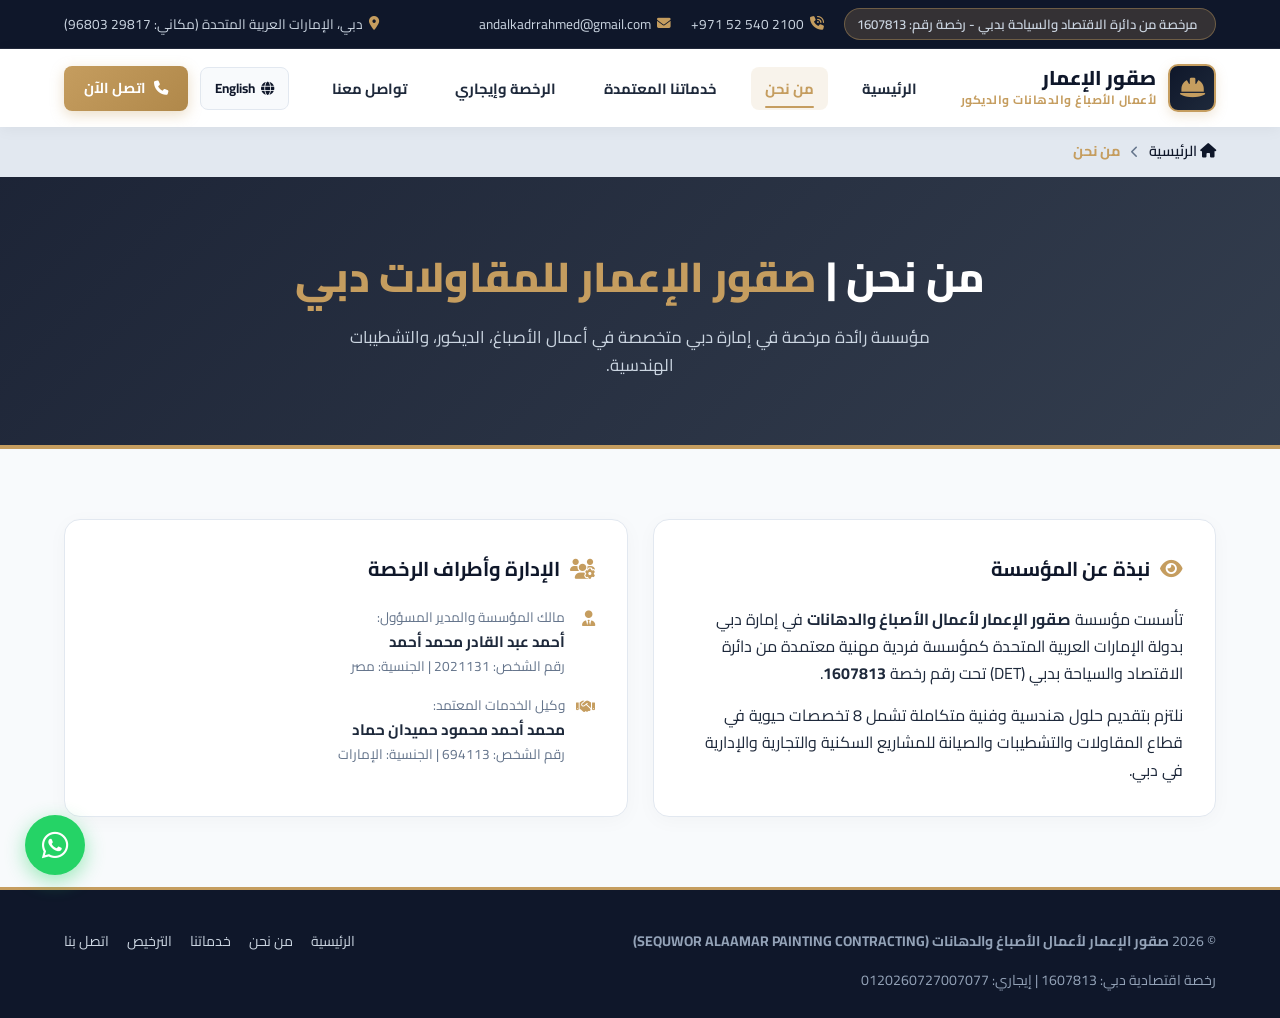
==== about.html @ b9443b29 "Add files via upload" ====
<!DOCTYPE html>
<html lang="ar" dir="rtl">
<head>
    <meta charset="UTF-8">
    <meta name="viewport" content="width=device-width, initial-scale=1.0">
    
    <!-- SEO Meta Tags -->
    <title class="ar-only">من نحن - صقور الإعمار للمقاولات دبي | صقور الإعمار لأعمال الأصباغ والدهانات دبي</title>
    <title class="en-only">About Us - SEQUWOR ALAAMAR Contracting Dubai | SEQUWOR ALAAMAR Painting Contracting Dubai</title>
    
    <meta name="description" content="تعرف على مؤسسة صقور الإعمار لأعمال الأصباغ والدهانات بدبي وفريق الإدارة المرخص رسمياً.">
    <meta name="keywords" content="صقور الإعمار, مقاولات دهانات دبي, أصباغ ودهانات دبي, رخصة تجارية دبي 1607813, صيانة عامة دبي, ديكور وتشطيبات دبي">
    <meta name="author" content="SEQUWOR ALAAMAR Painting Contracting">
    <link rel="canonical" href="https://www.sequworalaamar.ae/about.html">
    
    <!-- Open Graph / Social Media Meta Tags -->
    <meta property="og:title" content="من نحن - صقور الإعمار للمقاولات دبي | صقور الإعمار دبي">
    <meta property="og:description" content="تعرف على مؤسسة صقور الإعمار لأعمال الأصباغ والدهانات بدبي وفريق الإدارة المرخص رسمياً.">
    <meta property="og:type" content="website">
    <meta property="og:locale" content="ar_AE">
    <meta property="og:locale:alternate" content="en_US">
    
    <!-- Google Fonts & Icons -->
    <link rel="preconnect" href="https://fonts.googleapis.com">
    <link rel="preconnect" href="https://fonts.gstatic.com" crossorigin>
    <link href="https://fonts.googleapis.com/css2?family=Cairo:wght@400;600;700;800&family=Inter:wght@400;500;600;700&display=swap" rel="stylesheet">
    <link rel="stylesheet" href="https://cdnjs.cloudflare.com/ajax/libs/font-awesome/6.5.1/css/all.min.css">
    <link rel="stylesheet" href="styles.css">

    <!-- Schema.org Structured Data for Local Business SEO -->
    <script type="application/ld+json">
    {
      "@context": "https://schema.org",
      "@type": "HomeAndConstructionBusiness",
      "name": "صقور الإعمار لأعمال الأصباغ والدهانات",
      "alternateName": "SEQUWOR ALAAMAR PAINTING CONTRACTING",
      "image": "https://www.sequworalaamar.ae/logo.png",
      "@id": "https://www.sequworalaamar.ae",
      "url": "https://www.sequworalaamar.ae",
      "telephone": "+971525402100",
      "email": "andalkadrrahmed@gmail.com",
      "priceRange": "$$",
      "address": {
        "@type": "PostalAddress",
        "streetAddress": "Alsuaidi Building 218, Office 2-18-63, Al Mararr",
        "addressLocality": "Dubai",
        "addressRegion": "Dubai",
        "postalCode": "00000",
        "addressCountry": "AE"
      },
      "geo": {
        "@type": "GeoCoordinates",
        "latitude": 25.276987,
        "longitude": 55.308226
      },
      "openingHoursSpecification": {
        "@type": "OpeningHoursSpecification",
        "dayOfWeek": [
          "Monday",
          "Tuesday",
          "Wednesday",
          "Thursday",
          "Friday",
          "Saturday",
          "Sunday"
        ],
        "opens": "08:00",
        "closes": "20:00"
      },
      "license": "1607813"
    }
    </script>
</head>
<body>

    <!-- Top Official Bar -->
    <div class="top-bar">
        <div class="top-bar-info">
            <span class="verified-badge">
                <i class="fa-solid fa-shield-check"></i>
                <span class="ar-only">مرخصة من دائرة الاقتصاد والسياحة بدبي - رخصة رقم: 1607813</span>
                <span class="en-only">Licensed by Dubai Economy & Tourism - License No: 1607813</span>
            </span>
            <a href="tel:+971525402100">
                <i class="fa-solid fa-phone-volume"></i>
                <span dir="ltr">+971 52 540 2100</span>
            </a>
            <a href="mailto:andalkadrrahmed@gmail.com">
                <i class="fa-solid fa-envelope"></i>
                <span>andalkadrrahmed@gmail.com</span>
            </a>
        </div>
        <div class="top-bar-info">
            <span>
                <i class="fa-solid fa-location-dot"></i>
                <span class="ar-only">دبي، الإمارات العربية المتحدة (مكاني: 29817 96803)</span>
                <span class="en-only">Dubai, United Arab Emirates (Makani: 29817 96803)</span>
            </span>
        </div>
    </div>

    <!-- Header Navigation -->
    <header>
        <a href="index.html" class="logo">
            <div class="logo-icon"><i class="fa-solid fa-helmet-safety"></i></div>
            <div class="logo-text">
                <span class="logo-title ar-only">صقور الإعمار</span>
                <span class="logo-title en-only">SEQUWOR ALAAMAR</span>
                <span class="logo-subtitle ar-only">لأعمال الأصباغ والدهانات والديكور</span>
                <span class="logo-subtitle en-only">PAINTING CONTRACTING & DECOR</span>
            </div>
        </a>

        <ul class="nav-links">
            <li><a href="index.html"><span class="ar-only">الرئيسية</span><span class="en-only">Home</span></a></li>
<li><a href="about.html" class="active"><span class="ar-only">من نحن</span><span class="en-only">About Us</span></a></li>
<li><a href="services.html"><span class="ar-only">خدماتنا المعتمدة</span><span class="en-only">Licensed Services</span></a></li>
<li><a href="credentials.html"><span class="ar-only">الرخصة وإيجاري</span><span class="en-only">License & Ejari</span></a></li>
<li><a href="contact.html"><span class="ar-only">تواصل معنا</span><span class="en-only">Contact Us</span></a></li>

        </ul>

        <div class="nav-actions">
            <button class="lang-btn" onclick="toggleLanguage()">
                <i class="fa-solid fa-globe"></i>
                <span class="ar-only">English</span>
                <span class="en-only">العربية</span>
            </button>
            <a href="tel:+971525402100" class="btn-primary">
                <i class="fa-solid fa-phone"></i>
                <span class="ar-only">اتصل الآن</span>
                <span class="en-only">Call Now</span>
            </a>
        </div>
    </header>

    <!-- Breadcrumb Navigation for Professional Page Flow -->
    <div class="breadcrumb-container">
        <nav class="breadcrumb" aria-label="breadcrumb">
            <a href="index.html"><i class="fa-solid fa-house"></i> <span class="ar-only">الرئيسية</span><span class="en-only">Home</span></a>
            <i class="fa-solid fa-chevron-left ar-only" style="font-size: 0.75rem;"></i>
            <i class="fa-solid fa-chevron-right en-only" style="font-size: 0.75rem;"></i>
            <span class="current"><span class="ar-only">من نحن</span><span class="en-only">About Us</span></span>
        </nav>
    </div>

    <main>
        
<div class="page-banner">
    <h1 class="ar-only">من نحن | <span>صقور الإعمار للمقاولات دبي</span></h1>
    <h1 class="en-only">About Us | <span>SEQUWOR ALAAMAR Contracting Dubai</span></h1>
    <p class="ar-only">مؤسسة رائدة مرخصة في إمارة دبي متخصصة في أعمال الأصباغ، الديكور، والتشطيبات الهندسية.</p>
    <p class="en-only">A premier Dubai-licensed enterprise specializing in painting contracting and interior decoration.</p>
</div>

<section>
    <div class="contact-grid">
        <div class="contact-card">
            <h3><i class="fa-solid fa-eye"></i> <span class="ar-only">نبذة عن المؤسسة</span><span class="en-only">Company Overview</span></h3>
            <p class="ar-only" style="margin-bottom:15px;">
                تأسست مؤسسة <strong>صقور الإعمار لأعمال الأصباغ والدهانات</strong> في إمارة دبي بدولة الإمارات العربية المتحدة كمؤسسة فردية مهنية معتمدة من دائرة الاقتصاد والسياحة بدبي (DET) تحت رقم رخصة <strong>1607813</strong>.
            </p>
            <p class="ar-only">
                نلتزم بتقديم حلول هندسية وفنية متكاملة تشمل 8 تخصصات حيوية في قطاع المقاولات والتشطيبات والصيانة للمشاريع السكنية والتجارية والإدارية في دبي.
            </p>
            <p class="en-only" style="margin-bottom:15px;">
                <strong>SEQUWOR ALAAMAR PAINTING CONTRACTING</strong> is an officially licensed Sole Establishment operating in Dubai, certified by DET under Professional License No. <strong>1607813</strong>.
            </p>
            <p class="en-only">
                We deliver comprehensive turnkey engineering and fit-out solutions across 8 core specialties for residential and commercial projects in Dubai.
            </p>
        </div>

        <div class="contact-card">
            <h3><i class="fa-solid fa-users-gear"></i> <span class="ar-only">الإدارة وأطراف الرخصة</span><span class="en-only">Management & License Members</span></h3>
            <ul class="contact-list">
                <li>
                    <i class="fa-solid fa-user-tie"></i>
                    <div>
                        <div class="ar-only" style="color:var(--text-muted); font-size:0.85rem;">مالك المؤسسة والمدير المسؤول:</div>
                        <div class="en-only" style="color:var(--text-muted); font-size:0.85rem;">Owner & General Manager:</div>
                        <strong class="ar-only">أحمد عبد القادر محمد أحمد</strong>
                        <strong class="en-only">AHMED ABDELKADER MOHAMED AHMED</strong>
                        <div class="ar-only" style="font-size:0.85rem; color:var(--text-muted);">رقم الشخص: 2021131 | الجنسية: مصر</div>
                        <div class="en-only" style="font-size:0.85rem; color:var(--text-muted);">Person No: 2021131 | Nationality: Egypt</div>
                    </div>
                </li>
                <li>
                    <i class="fa-solid fa-handshake"></i>
                    <div>
                        <div class="ar-only" style="color:var(--text-muted); font-size:0.85rem;">وكيل الخدمات المعتمد:</div>
                        <div class="en-only" style="color:var(--text-muted); font-size:0.85rem;">Local Service Agent:</div>
                        <strong class="ar-only">محمد أحمد محمود حميدان حماد</strong>
                        <strong class="en-only">MOHAMMED AHMAD MAHMOOD HUMAIDAN HAMMAD</strong>
                        <div class="ar-only" style="font-size:0.85rem; color:var(--text-muted);">رقم الشخص: 694113 | الجنسية: الإمارات</div>
                        <div class="en-only" style="font-size:0.85rem; color:var(--text-muted);">Person No: 694113 | Nationality: UAE</div>
                    </div>
                </li>
            </ul>
        </div>
    </div>
</section>

    </main>

    <!-- Footer -->
    <footer>
        <div class="footer-bottom">
            <div>
                <span class="ar-only">© 2026 <strong>صقور الإعمار لأعمال الأصباغ والدهانات (SEQUWOR ALAAMAR PAINTING CONTRACTING)</strong></span>
                <span class="en-only">© 2026 <strong>SEQUWOR ALAAMAR PAINTING CONTRACTING</strong> - All Rights Reserved.</span>
            </div>
            <div class="footer-links">
                <a href="index.html"><span class="ar-only">الرئيسية</span><span class="en-only">Home</span></a>
                <a href="about.html"><span class="ar-only">من نحن</span><span class="en-only">About</span></a>
                <a href="services.html"><span class="ar-only">خدماتنا</span><span class="en-only">Services</span></a>
                <a href="credentials.html"><span class="ar-only">الترخيص</span><span class="en-only">Credentials</span></a>
                <a href="contact.html"><span class="ar-only">اتصل بنا</span><span class="en-only">Contact</span></a>
            </div>
            <div>
                <span class="ar-only">رخصة اقتصادية دبي: 1607813 | إيجاري: 0120260727007077</span>
                <span class="en-only">DET License: 1607813 | Ejari: 0120260727007077</span>
            </div>
        </div>
    </footer>

    <a href="https://wa.me/971525402100" target="_blank" class="floating-wa" title="WhatsApp">
        <i class="fa-brands fa-whatsapp"></i>
    </a>

    <script src="script.js"></script>
</body>
</html>
---- styles.css ----
:root {
    --primary: #0f172a;
    --secondary: #1e293b;
    --gold: #c59d5f;
    --gold-hover: #b0884a;
    --gold-light: rgba(197, 157, 95, 0.12);
    --text-dark: #1e293b;
    --text-muted: #64748b;
    --bg-light: #f8fafc;
    --white: #ffffff;
    --whatsapp: #25D366;
    --border-color: #e2e8f0;
    --shadow: 0 10px 30px -10px rgba(15, 23, 42, 0.12);
}

* {
    margin: 0;
    padding: 0;
    box-sizing: border-box;
    scroll-behavior: smooth;
}

body {
    font-family: 'Cairo', 'Inter', sans-serif;
    background-color: var(--bg-light);
    color: var(--text-dark);
    line-height: 1.7;
    overflow-x: hidden;
    display: flex;
    flex-direction: column;
    min-height: 100vh;
}

main {
    flex: 1;
}

html[lang="en"] body {
    font-family: 'Inter', 'Cairo', sans-serif;
}

/* Language Visibility Helpers */
html[lang="ar"] .en-only { display: none !important; }
html[lang="en"] .ar-only { display: none !important; }

/* Top Bar */
.top-bar {
    background-color: var(--primary);
    color: #cbd5e1;
    font-size: 0.85rem;
    padding: 8px 5%;
    border-bottom: 1px solid rgba(255,255,255,0.08);
    display: flex;
    justify-content: space-between;
    align-items: center;
    flex-wrap: wrap;
    gap: 10px;
}

.top-bar-info {
    display: flex;
    gap: 20px;
    flex-wrap: wrap;
    align-items: center;
}

.top-bar-info span, .top-bar-info a {
    color: #cbd5e1;
    text-decoration: none;
    display: inline-flex;
    align-items: center;
    gap: 6px;
    transition: color 0.3s;
}

.top-bar-info a:hover { color: var(--gold); }
.top-bar-info i { color: var(--gold); }

.verified-badge {
    background: rgba(197, 157, 95, 0.2);
    color: var(--gold);
    padding: 4px 12px;
    border-radius: 50px;
    font-weight: 600;
    font-size: 0.82rem;
    border: 1px solid rgba(197, 157, 95, 0.4);
    display: inline-flex;
    align-items: center;
    gap: 6px;
}

/* Header & Navbar with Breadcrumb support */
header {
    background: rgba(255, 255, 255, 0.96);
    backdrop-filter: blur(10px);
    position: sticky;
    top: 0;
    z-index: 1000;
    box-shadow: 0 2px 15px rgba(0,0,0,0.05);
    padding: 15px 5%;
    display: flex;
    justify-content: space-between;
    align-items: center;
}

.logo {
    display: flex;
    align-items: center;
    gap: 12px;
    text-decoration: none;
}

.logo-icon {
    width: 48px;
    height: 48px;
    background: linear-gradient(135deg, var(--primary), var(--secondary));
    color: var(--gold);
    border: 2px solid var(--gold);
    border-radius: 10px;
    display: flex;
    align-items: center;
    justify-content: center;
    font-size: 1.4rem;
    font-weight: 800;
    box-shadow: 0 4px 12px rgba(197, 157, 95, 0.25);
}

.logo-text { display: flex; flex-direction: column; }
.logo-title { font-size: 1.25rem; font-weight: 800; color: var(--primary); line-height: 1.2; }
.logo-subtitle { font-size: 0.75rem; color: var(--gold); font-weight: 700; letter-spacing: 0.5px; }

.nav-links {
    display: flex;
    gap: 20px;
    list-style: none;
    align-items: center;
}

.nav-links a {
    text-decoration: none;
    color: var(--text-dark);
    font-weight: 700;
    font-size: 0.92rem;
    padding: 8px 14px;
    border-radius: 8px;
    transition: all 0.3s;
    position: relative;
}

.nav-links a:hover, .nav-links a.active {
    color: var(--gold);
    background: var(--gold-light);
}

.nav-links a.active::after {
    content: '';
    position: absolute;
    bottom: 2px;
    left: 14px;
    right: 14px;
    height: 2px;
    background: var(--gold);
    border-radius: 2px;
}

.nav-actions { display: flex; align-items: center; gap: 12px; }

.lang-btn {
    background: var(--bg-light);
    border: 1px solid var(--border-color);
    color: var(--primary);
    padding: 8px 14px;
    border-radius: 8px;
    cursor: pointer;
    font-weight: 700;
    font-family: inherit;
    display: flex;
    align-items: center;
    gap: 6px;
    transition: all 0.3s;
}

.lang-btn:hover { border-color: var(--gold); color: var(--gold); }

.btn-primary {
    background: linear-gradient(135deg, var(--gold), var(--gold-hover));
    color: var(--white);
    padding: 10px 20px;
    border-radius: 8px;
    text-decoration: none;
    font-weight: 700;
    font-size: 0.9rem;
    display: inline-flex;
    align-items: center;
    gap: 8px;
    transition: transform 0.2s, box-shadow 0.2s;
    border: none;
    box-shadow: 0 4px 14px rgba(197, 157, 95, 0.35);
    cursor: pointer;
}

.btn-primary:hover { transform: translateY(-2px); box-shadow: 0 6px 20px rgba(197, 157, 95, 0.5); }

/* Breadcrumbs for Professional Navigation */
.breadcrumb-container {
    background: #e2e8f0;
    padding: 12px 5%;
    font-size: 0.9rem;
    border-bottom: 1px solid var(--border-color);
}

.breadcrumb {
    max-width: 1280px;
    margin: 0 auto;
    display: flex;
    align-items: center;
    gap: 10px;
    color: var(--text-muted);
}

.breadcrumb a {
    color: var(--primary);
    text-decoration: none;
    font-weight: 600;
    transition: color 0.3s;
}

.breadcrumb a:hover { color: var(--gold); }
.breadcrumb span.current { color: var(--gold); font-weight: 700; }

/* Page Banner */
.page-banner {
    background: linear-gradient(135deg, rgba(15, 23, 42, 0.94) 0%, rgba(30, 41, 59, 0.9) 100%),
                url('https://images.unsplash.com/photo-1512453979798-5ea266f8880c?auto=format&fit=crop&w=1920&q=80') center/cover no-repeat;
    color: var(--white);
    padding: 65px 5%;
    text-align: center;
    border-bottom: 4px solid var(--gold);
}

.page-banner h1 {
    font-size: clamp(1.8rem, 3.5vw, 2.6rem);
    font-weight: 800;
    margin-bottom: 10px;
}

.page-banner h1 span { color: var(--gold); }
.page-banner p { color: #cbd5e1; max-width: 650px; margin: 0 auto; font-size: 1.05rem; }

/* Hero Section */
.hero {
    position: relative;
    background: linear-gradient(135deg, rgba(15, 23, 42, 0.93) 0%, rgba(30, 41, 59, 0.88) 100%),
                url('https://images.unsplash.com/photo-1512453979798-5ea266f8880c?auto=format&fit=crop&w=1920&q=80') center/cover no-repeat;
    color: var(--white);
    padding: 100px 5% 110px;
    text-align: center;
}

.hero-content { max-width: 850px; margin: 0 auto; }

.hero-tag {
    display: inline-flex;
    align-items: center;
    gap: 8px;
    background: rgba(197, 157, 95, 0.18);
    border: 1px solid rgba(197, 157, 95, 0.5);
    color: #f3d49c;
    padding: 6px 18px;
    border-radius: 50px;
    font-size: 0.9rem;
    font-weight: 600;
    margin-bottom: 24px;
}

.hero h1 { font-size: clamp(2rem, 4.5vw, 3.3rem); font-weight: 800; line-height: 1.25; margin-bottom: 20px; }
.hero h1 span { color: var(--gold); }
.hero p { font-size: clamp(1rem, 2vw, 1.2rem); color: #cbd5e1; margin-bottom: 35px; max-width: 700px; margin-left: auto; margin-right: auto; }
.hero-buttons { display: flex; justify-content: center; gap: 16px; flex-wrap: wrap; }

.btn-whatsapp {
    background: var(--whatsapp);
    color: var(--white);
    padding: 14px 28px;
    border-radius: 10px;
    text-decoration: none;
    font-weight: 700;
    font-size: 1rem;
    display: inline-flex;
    align-items: center;
    gap: 10px;
    box-shadow: 0 4px 15px rgba(37, 211, 102, 0.35);
    transition: transform 0.2s;
}

.btn-whatsapp:hover { transform: translateY(-2px); }

.btn-outline {
    background: rgba(255, 255, 255, 0.08);
    border: 1px solid rgba(255, 255, 255, 0.3);
    color: var(--white);
    padding: 14px 28px;
    border-radius: 10px;
    text-decoration: none;
    font-weight: 700;
    font-size: 1rem;
    display: inline-flex;
    align-items: center;
    gap: 10px;
    transition: all 0.3s;
}

.btn-outline:hover { background: var(--white); color: var(--primary); }

/* Stats Strip */
.stats-strip {
    max-width: 1100px;
    margin: -50px auto 0;
    position: relative;
    z-index: 10;
    background: var(--white);
    border-radius: 16px;
    box-shadow: var(--shadow);
    padding: 28px 30px;
    display: grid;
    grid-template-columns: repeat(auto-fit, minmax(200px, 1fr));
    gap: 20px;
    border-bottom: 4px solid var(--gold);
}

.stat-item { display: flex; align-items: center; gap: 15px; }

.stat-icon {
    width: 52px;
    height: 52px;
    border-radius: 12px;
    background: var(--gold-light);
    color: var(--gold);
    display: flex;
    align-items: center;
    justify-content: center;
    font-size: 1.4rem;
    flex-shrink: 0;
}

.stat-text h4 { font-size: 0.85rem; color: var(--text-muted); font-weight: 600; }
.stat-text p { font-size: 1.05rem; font-weight: 800; color: var(--primary); }

/* Section Styling */
section { padding: 70px 5%; max-width: 1280px; margin: 0 auto; }
.section-header { text-align: center; max-width: 680px; margin: 0 auto 50px; }
.section-tag { color: var(--gold); font-weight: 700; font-size: 0.9rem; text-transform: uppercase; letter-spacing: 1px; display: block; margin-bottom: 8px; }
.section-header h2 { font-size: clamp(1.7rem, 3vw, 2.3rem); color: var(--primary); font-weight: 800; margin-bottom: 14px; }
.section-header p { color: var(--text-muted); font-size: 1rem; }

/* Grid & Cards */
.services-grid {
    display: grid;
    grid-template-columns: repeat(auto-fit, minmax(280px, 1fr));
    gap: 25px;
}

.service-card {
    background: var(--white);
    border-radius: 16px;
    padding: 32px 26px;
    border: 1px solid var(--border-color);
    transition: all 0.3s ease;
    position: relative;
    overflow: hidden;
}

.service-card:hover {
    transform: translateY(-6px);
    box-shadow: var(--shadow);
    border-color: rgba(197, 157, 95, 0.4);
}

.service-icon {
    width: 60px;
    height: 60px;
    background: var(--gold-light);
    color: var(--gold);
    border-radius: 14px;
    display: flex;
    align-items: center;
    justify-content: center;
    font-size: 1.6rem;
    margin-bottom: 20px;
    transition: all 0.3s;
}

.service-card:hover .service-icon { background: var(--gold); color: var(--white); }
.service-card h3 { font-size: 1.2rem; color: var(--primary); margin-bottom: 12px; font-weight: 700; }
.service-card p { color: var(--text-muted); font-size: 0.93rem; margin-bottom: 16px; }

.service-badge {
    display: inline-flex;
    align-items: center;
    gap: 5px;
    font-size: 0.78rem;
    color: #16a34a;
    background: #dcfce7;
    padding: 3px 10px;
    border-radius: 20px;
    font-weight: 700;
}

/* Credentials Box */
.credentials-box {
    background: var(--primary);
    color: var(--white);
    border-radius: 24px;
    padding: 50px 5%;
    box-shadow: var(--shadow);
    margin-bottom: 40px;
}

.credentials-grid {
    display: grid;
    grid-template-columns: repeat(auto-fit, minmax(320px, 1fr));
    gap: 40px;
    align-items: start;
}

.license-card {
    background: rgba(255, 255, 255, 0.05);
    border: 1px solid rgba(197, 157, 95, 0.35);
    border-radius: 16px;
    padding: 28px;
}

.license-card-header {
    display: flex;
    justify-content: space-between;
    align-items: center;
    border-bottom: 1px solid rgba(255, 255, 255, 0.1);
    padding-bottom: 16px;
    margin-bottom: 20px;
}

.license-card-header h3 { color: var(--gold); font-size: 1.15rem; display: flex; align-items: center; gap: 10px; }
.license-table { width: 100%; border-collapse: collapse; }
.license-table tr { border-bottom: 1px solid rgba(255, 255, 255, 0.08); }
.license-table tr:last-child { border-bottom: none; }
.license-table td { padding: 12px 6px; font-size: 0.93rem; }
.license-table td:first-child { color: #94a3b8; font-weight: 600; }
.license-table td:last-child { color: var(--white); font-weight: 700; text-align: left; }
html[lang="en"] .license-table td:last-child { text-align: right; }

/* Contact Cards */
.contact-grid {
    display: grid;
    grid-template-columns: repeat(auto-fit, minmax(300px, 1fr));
    gap: 25px;
}

.contact-card {
    background: var(--white);
    padding: 32px;
    border-radius: 16px;
    border: 1px solid var(--border-color);
    box-shadow: 0 4px 20px rgba(0,0,0,0.03);
}

.contact-card h3 { font-size: 1.25rem; color: var(--primary); margin-bottom: 20px; display: flex; align-items: center; gap: 10px; }
.contact-card h3 i { color: var(--gold); }
.contact-list { list-style: none; display: flex; flex-direction: column; gap: 16px; }
.contact-list li { display: flex; align-items: flex-start; gap: 12px; font-size: 0.95rem; }
.contact-list li i { color: var(--gold); margin-top: 5px; width: 18px; }
.contact-list a { color: var(--primary); text-decoration: none; font-weight: 700; }
.contact-list a:hover { color: var(--gold); }

/* Footer */
footer {
    background: var(--primary);
    color: #94a3b8;
    padding: 40px 5% 25px;
    border-top: 3px solid var(--gold);
    margin-top: auto;
}

.footer-bottom {
    max-width: 1200px;
    margin: 0 auto;
    display: flex;
    justify-content: space-between;
    align-items: center;
    flex-wrap: wrap;
    gap: 15px;
    font-size: 0.88rem;
}

.footer-links {
    display: flex;
    gap: 18px;
    flex-wrap: wrap;
}

.footer-links a {
    color: #cbd5e1;
    text-decoration: none;
    transition: color 0.3s;
}

.footer-links a:hover { color: var(--gold); }

/* Floating WhatsApp */
.floating-wa {
    position: fixed;
    bottom: 25px;
    left: 25px;
    background: var(--whatsapp);
    color: var(--white);
    width: 60px;
    height: 60px;
    border-radius: 50%;
    display: flex;
    align-items: center;
    justify-content: center;
    font-size: 1.9rem;
    box-shadow: 0 6px 20px rgba(37, 211, 102, 0.45);
    z-index: 999;
    text-decoration: none;
    transition: transform 0.3s;
}

html[lang="en"] .floating-wa { left: auto; right: 25px; }
.floating-wa:hover { transform: scale(1.1); }

@media (max-width: 860px) {
    header { flex-wrap: wrap; gap: 12px; }
    .nav-links { width: 100%; justify-content: center; gap: 10px; flex-wrap: wrap; order: 3; border-top: 1px solid var(--border-color); padding-top: 10px; }
    .stats-strip { margin: -30px 5% 0; }
    .top-bar { justify-content: center; text-align: center; }
}
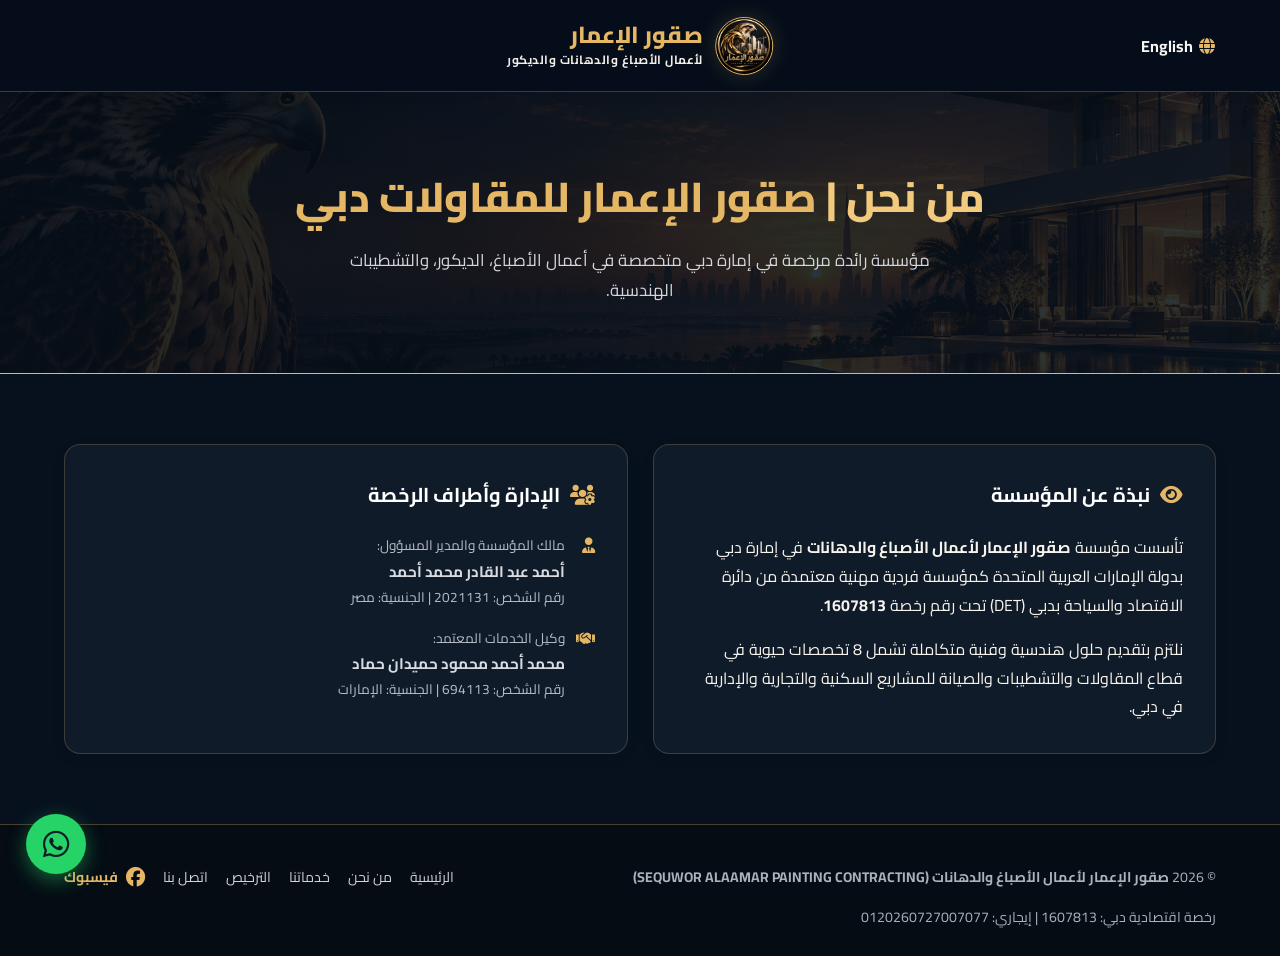
==== commit 19fbf74a: "Add files via upload" ====
--- a/about.html
+++ b/about.html
@@ -25,6 +25,7 @@
     <link rel="preconnect" href="https://fonts.gstatic.com" crossorigin>
     <link href="https://fonts.googleapis.com/css2?family=Cairo:wght@400;600;700;800&family=Inter:wght@400;500;600;700&display=swap" rel="stylesheet">
     <link rel="stylesheet" href="https://cdnjs.cloudflare.com/ajax/libs/font-awesome/6.5.1/css/all.min.css">
+    <link rel="icon" type="image/png" href="assets/golden-falcon-emblem.png">
     <link rel="stylesheet" href="styles.css">
 
     <!-- Schema.org Structured Data for Local Business SEO -->
@@ -72,37 +73,10 @@
     </script>
 </head>
 <body>
-
-    <!-- Top Official Bar -->
-    <div class="top-bar">
-        <div class="top-bar-info">
-            <span class="verified-badge">
-                <i class="fa-solid fa-shield-check"></i>
-                <span class="ar-only">مرخصة من دائرة الاقتصاد والسياحة بدبي - رخصة رقم: 1607813</span>
-                <span class="en-only">Licensed by Dubai Economy & Tourism - License No: 1607813</span>
-            </span>
-            <a href="tel:+971525402100">
-                <i class="fa-solid fa-phone-volume"></i>
-                <span dir="ltr">+971 52 540 2100</span>
-            </a>
-            <a href="mailto:andalkadrrahmed@gmail.com">
-                <i class="fa-solid fa-envelope"></i>
-                <span>andalkadrrahmed@gmail.com</span>
-            </a>
-        </div>
-        <div class="top-bar-info">
-            <span>
-                <i class="fa-solid fa-location-dot"></i>
-                <span class="ar-only">دبي، الإمارات العربية المتحدة (مكاني: 29817 96803)</span>
-                <span class="en-only">Dubai, United Arab Emirates (Makani: 29817 96803)</span>
-            </span>
-        </div>
-    </div>
-
-    <!-- Header Navigation -->
+<!-- Header Navigation -->
     <header>
         <a href="index.html" class="logo">
-            <div class="logo-icon"><i class="fa-solid fa-helmet-safety"></i></div>
+            <div class="logo-icon"><img src="assets/golden-falcon-emblem.png" alt="صقور الإعمار"></div>
             <div class="logo-text">
                 <span class="logo-title ar-only">صقور الإعمار</span>
                 <span class="logo-title en-only">SEQUWOR ALAAMAR</span>
@@ -133,18 +107,7 @@
             </a>
         </div>
     </header>
-
-    <!-- Breadcrumb Navigation for Professional Page Flow -->
-    <div class="breadcrumb-container">
-        <nav class="breadcrumb" aria-label="breadcrumb">
-            <a href="index.html"><i class="fa-solid fa-house"></i> <span class="ar-only">الرئيسية</span><span class="en-only">Home</span></a>
-            <i class="fa-solid fa-chevron-left ar-only" style="font-size: 0.75rem;"></i>
-            <i class="fa-solid fa-chevron-right en-only" style="font-size: 0.75rem;"></i>
-            <span class="current"><span class="ar-only">من نحن</span><span class="en-only">About Us</span></span>
-        </nav>
-    </div>
-
-    <main>
+<main>
         
 <div class="page-banner">
     <h1 class="ar-only">من نحن | <span>صقور الإعمار للمقاولات دبي</span></h1>
@@ -216,7 +179,7 @@
                 <a href="services.html"><span class="ar-only">خدماتنا</span><span class="en-only">Services</span></a>
                 <a href="credentials.html"><span class="ar-only">الترخيص</span><span class="en-only">Credentials</span></a>
                 <a href="contact.html"><span class="ar-only">اتصل بنا</span><span class="en-only">Contact</span></a>
-            </div>
+            <a href="https://www.facebook.com/?ref=homescreenpwa" target="_blank" rel="noopener noreferrer" class="footer-facebook" aria-label="Facebook"><i class="fa-brands fa-facebook" aria-hidden="true"></i><span class="ar-only">فيسبوك</span><span class="en-only">Facebook</span></a></div>
             <div>
                 <span class="ar-only">رخصة اقتصادية دبي: 1607813 | إيجاري: 0120260727007077</span>
                 <span class="en-only">DET License: 1607813 | Ejari: 0120260727007077</span>
@@ -231,3 +194,5 @@
     <script src="script.js"></script>
 </body>
 </html>
+
+
--- a/styles.css
+++ b/styles.css
@@ -533,4 +533,303 @@
     .nav-links { width: 100%; justify-content: center; gap: 10px; flex-wrap: wrap; order: 3; border-top: 1px solid var(--border-color); padding-top: 10px; }
     .stats-strip { margin: -30px 5% 0; }
     .top-bar { justify-content: center; text-align: center; }
-}+}
+/* Mobile responsive improvements */
+.mobile-menu-toggle {
+    display: none;
+    width: 44px;
+    height: 44px;
+    flex-shrink: 0;
+    align-items: center;
+    justify-content: center;
+    border: 1px solid #e2e8f0;
+    border-radius: 10px;
+    background: #f8fafc;
+    color: #0f172a;
+    font-size: 1.2rem;
+    cursor: pointer;
+}
+
+img, video, iframe {
+    max-width: 100%;
+}
+
+@media (max-width: 860px) {
+    .top-bar {
+        padding: 9px 4%;
+        justify-content: center;
+        text-align: center;
+        font-size: .78rem;
+        gap: 8px;
+    }
+
+    .top-bar-info {
+        justify-content: center;
+        gap: 8px 12px;
+    }
+
+    .top-bar-info:nth-child(2) {
+        display: none;
+    }
+
+    .verified-badge {
+        text-align: center;
+        justify-content: center;
+        line-height: 1.7;
+    }
+
+    header {
+        padding: 12px 4%;
+        gap: 10px;
+        flex-wrap: wrap;
+    }
+
+    .logo {
+        gap: 8px;
+        min-width: 0;
+        max-width: calc(100% - 60px);
+    }
+
+    .logo-icon {
+        width: 42px;
+        height: 42px;
+        flex: 0 0 42px;
+        font-size: 1.2rem;
+    }
+
+    .logo-title {
+        font-size: clamp(.95rem, 4vw, 1.15rem);
+    }
+
+    .logo-subtitle {
+        font-size: clamp(.56rem, 2.5vw, .7rem);
+        line-height: 1.5;
+    }
+
+    .mobile-menu-toggle {
+        display: inline-flex;
+        margin-inline-start: auto;
+    }
+
+    .nav-links {
+        display: none;
+        order: 4;
+        width: 100%;
+        margin: 0;
+        padding: 8px 0 0;
+        border-top: 1px solid #e2e8f0;
+        flex-direction: column;
+        align-items: stretch;
+        gap: 4px;
+    }
+
+    header.mobile-nav-open .nav-links {
+        display: flex;
+    }
+
+    .nav-links li {
+        width: 100%;
+    }
+
+    .nav-links a {
+        display: flex;
+        width: 100%;
+        padding: 12px;
+    }
+
+    .nav-links a.active::after {
+        display: none;
+    }
+
+    .nav-actions {
+        order: 3;
+        width: 100%;
+        gap: 8px;
+    }
+
+    .nav-actions > * {
+        flex: 1 1 0;
+        min-height: 44px;
+        padding: 9px 10px;
+        justify-content: center;
+    }
+
+    .breadcrumb-container {
+        padding: 10px 4%;
+        font-size: .84rem;
+    }
+
+    .hero {
+        padding: 55px 5% 75px;
+    }
+
+    .hero-tag {
+        max-width: 100%;
+        padding: 8px 12px;
+        border-radius: 14px;
+        font-size: .78rem;
+        line-height: 1.7;
+    }
+
+    .hero h1 {
+        font-size: clamp(1.65rem, 7vw, 2.4rem);
+        line-height: 1.5;
+        overflow-wrap: anywhere;
+    }
+
+    .hero p {
+        font-size: 1rem;
+        line-height: 1.9;
+        margin-bottom: 24px;
+    }
+
+    .hero-buttons {
+        display: grid;
+        grid-template-columns: minmax(0, 1fr);
+        gap: 10px;
+    }
+
+    .hero-buttons > a {
+        width: 100%;
+        min-height: 48px;
+        padding: 13px 14px !important;
+        justify-content: center;
+        text-align: center;
+    }
+
+    .stats-strip {
+        margin: -28px 4% 0;
+        padding: 18px;
+        grid-template-columns: minmax(0, 1fr);
+        gap: 16px;
+        border-radius: 14px;
+    }
+
+    .stat-item {
+        min-width: 0;
+        gap: 12px;
+    }
+
+    .stat-text {
+        min-width: 0;
+        overflow-wrap: anywhere;
+    }
+
+    .stat-text p {
+        font-size: .95rem;
+        overflow-wrap: anywhere;
+    }
+
+    section {
+        padding: 45px 5%;
+    }
+
+    .section-header {
+        margin-bottom: 28px;
+    }
+
+    .section-header h2 {
+        font-size: clamp(1.4rem, 6vw, 1.9rem);
+        line-height: 1.5;
+    }
+
+    .services-grid,
+    .contact-grid,
+    .credentials-grid {
+        grid-template-columns: minmax(0, 1fr);
+        gap: 16px;
+    }
+
+    .service-card,
+    .contact-card {
+        padding: 24px 20px;
+    }
+
+    .credentials-box {
+        padding: 28px 5%;
+        border-radius: 16px;
+    }
+
+    .license-card {
+        padding: 18px 14px;
+        overflow-wrap: anywhere;
+    }
+
+    .license-table {
+        width: 100%;
+        table-layout: fixed;
+    }
+
+    .license-table td {
+        padding: 10px 5px;
+        font-size: .82rem;
+        overflow-wrap: anywhere;
+    }
+
+    .footer-bottom {
+        flex-direction: column;
+        align-items: stretch;
+        text-align: center;
+    }
+
+    .footer-links {
+        justify-content: center;
+        gap: 12px 16px;
+    }
+
+    .floating-wa {
+        width: 54px;
+        height: 54px;
+        left: 16px;
+        bottom: 16px;
+        font-size: 1.65rem;
+    }
+
+    html[lang="en"] .floating-wa {
+        left: auto;
+        right: 16px;
+    }
+}
+
+@media (max-width: 380px) {
+    .top-bar-info a[href^="mailto:"] {
+        display: none;
+    }
+
+    .logo-subtitle {
+        letter-spacing: 0;
+    }
+
+    .nav-actions > * {
+        font-size: .84rem;
+    }
+
+    .hero h1 {
+        font-size: 1.6rem;
+    }
+
+    .license-table td {
+        font-size: .76rem;
+    }
+}
+
+@media (min-width: 861px) {
+    .mobile-menu-toggle {
+        display: none !important;
+    }
+    }
+
+
+/* Premium navy and gold redesign */
+:root{--primary:#07111e;--secondary:#0c1928;--gold:#e5b765;--gold-hover:#f2ca7a;--gold-light:rgba(229,183,101,.12);--text-dark:#f5f5f4;--text-muted:#b7bdc6;--bg-light:#07111e;--white:#101b29;--border-color:rgba(229,183,101,.22);--shadow:0 18px 50px rgba(0,0,0,.35)}
+html{scroll-behavior:smooth;scroll-padding-top:90px}body{background:#07111e;color:#f6f3ed;line-height:1.8}header{height:92px;padding:12px 4%;display:flex;justify-content:center;position:sticky;top:0;z-index:1000;background:rgba(5,14,25,.96);border-bottom:1px solid rgba(229,183,101,.28);backdrop-filter:blur(14px)}.logo{position:absolute;left:50%;transform:translateX(-50%);gap:12px;white-space:nowrap}.logo-icon{width:58px;height:58px;border-radius:50%;border:2px solid var(--gold);background:radial-gradient(circle,#292116,#09111b 68%);color:var(--gold);box-shadow:0 0 22px rgba(229,183,101,.18);font-size:1.65rem}.logo-title{color:var(--gold);font-size:1.45rem}.logo-subtitle{color:#f5f0e7}.mobile-menu-toggle{display:flex;position:absolute;left:4%;top:50%;transform:translateY(-50%);border:1px solid rgba(229,183,101,.4);background:#101722;color:var(--gold);width:52px;height:52px;font-size:1.25rem;border-radius:14px}.nav-actions{position:absolute;right:4%;top:50%;transform:translateY(-50%);width:auto}.nav-actions .btn-primary{display:none}.lang-btn{border:0;background:transparent;color:#f8f7f4;font-size:1rem}.lang-btn i{color:var(--gold)}.nav-links{display:none;position:absolute;top:calc(100% + 1px);left:4%;width:min(350px,92vw);padding:14px;background:#0b1725;border:1px solid var(--border-color);border-radius:0 0 18px 18px;box-shadow:var(--shadow);flex-direction:column;gap:4px}.mobile-nav-open .nav-links{display:flex}.nav-links a{color:#f2f2ef;padding:10px 14px;border-radius:10px}.nav-links a:hover,.nav-links a.active{background:rgba(229,183,101,.1);color:var(--gold)}.nav-links a.active:after{display:none}.top-bar,.breadcrumb-container{display:none!important}.hero{max-width:none;margin:0;padding:80px 7% 78px;min-height:min(760px,calc(100vh - 92px));display:flex;align-items:center;position:relative;text-align:center;overflow:hidden;background:linear-gradient(90deg,rgba(4,11,19,.10),rgba(4,11,19,.16) 35%,rgba(4,11,19,.63) 61%,rgba(4,11,19,.82)),linear-gradient(0deg,rgba(4,11,19,.84),transparent 42%,rgba(4,11,19,.1)),url('hero-falcon-villa.png') center 43%/cover no-repeat;border-bottom:1px solid rgba(229,183,101,.26)}.hero-content{position:relative;z-index:1;max-width:780px;margin:95px auto 35px;padding:30px 34px;background:rgba(4,12,21,.32);border:1px solid rgba(229,183,101,.16);border-radius:28px;backdrop-filter:blur(3px)}.hero-kicker{display:inline-flex;align-items:center;gap:9px;color:#f3cc83;font-weight:700;font-size:.95rem;margin-bottom:9px}.hero h1{font-size:clamp(3rem,7vw,6rem);line-height:1.25;color:#edc478;text-shadow:0 5px 24px #05090e;margin:0 0 1px}.hero-service{font-size:clamp(1.25rem,3vw,2rem);font-weight:700;color:#fff;margin-bottom:12px}.hero-copy{font-size:clamp(1rem,1.7vw,1.18rem);color:#e2e3e5;max-width:620px;margin:0 auto 26px}.hero-buttons{justify-content:center}.btn-primary,.btn-outline{border-radius:13px;padding:14px 26px}.hero .btn-primary{background:linear-gradient(135deg,#f1cd85,#d5a44e);color:#111821;box-shadow:0 12px 35px rgba(215,164,78,.3)}.hero .btn-outline{background:rgba(5,13,22,.55);border:1.5px solid #e3b75f;color:#fff}.hero-scroll{position:absolute;bottom:20px;left:50%;transform:translateX(-50%);display:flex;gap:10px;align-items:center;color:#e8c47f;text-decoration:none;font-size:.88rem}.showcase-section,.projects-section{max-width:none;padding:84px max(5%,calc((100% - 1240px)/2));background:linear-gradient(135deg,#0b1725,#08121e 60%,#0d1a28)}.section-header{margin:0 auto 42px}.section-tag{color:var(--gold);letter-spacing:0}.section-header h2{color:#fff;font-size:clamp(1.8rem,4vw,2.8rem)}.section-header p{color:#b8c0cb}.feature-services{grid-template-columns:repeat(3,minmax(0,1fr));gap:22px}.service-card{display:block;text-decoration:none;background:linear-gradient(145deg,rgba(255,255,255,.055),rgba(255,255,255,.018));border:1px solid rgba(229,183,101,.24);border-radius:22px;padding:32px 26px;color:inherit;min-height:270px}.service-card h3{color:#fff;font-size:1.3rem}.service-card p{color:#b9c1ca}.service-icon{background:rgba(229,183,101,.1);color:var(--gold);border:1px solid rgba(229,183,101,.25);border-radius:18px}.service-card:hover .service-icon{background:var(--gold);color:#09111b}.card-link{display:inline-flex;gap:10px;align-items:center;color:var(--gold);font-weight:700;margin-top:8px}.all-services{text-align:center;margin-top:35px}.projects-section{background:#070f19;border-top:1px solid rgba(229,183,101,.12)}.project-grid{display:grid;grid-template-columns:repeat(2,minmax(0,1fr));gap:24px}.project-card{min-height:340px;border-radius:22px;position:relative;overflow:hidden;text-decoration:none;background-size:cover;background-position:center;box-shadow:var(--shadow);border:1px solid rgba(229,183,101,.22)}.project-card:after{content:"";position:absolute;inset:35% 0 0;background:linear-gradient(transparent,rgba(4,10,17,.85))}.project-villa{background-image:url('https://images.unsplash.com/photo-1600607687939-ce8a6c25118c?auto=format&fit=crop&w=1200&q=85')}.project-interior{background-image:url('https://images.unsplash.com/photo-1600210492486-724fe5c67fb0?auto=format&fit=crop&w=1200&q=85')}.project-label{position:absolute;z-index:1;bottom:22px;right:24px;color:white;font-size:1.2rem;font-weight:700}.trust-strip{max-width:none;padding:28px 5%;display:flex;justify-content:center;gap:45px;flex-wrap:wrap;background:#0b1724;border-top:1px solid rgba(229,183,101,.15);color:#e8e7e3}.trust-strip div{display:flex;align-items:center;gap:10px}.trust-strip i{color:var(--gold)}footer{background:#050c14;border-top:1px solid rgba(229,183,101,.3);color:#aab2bd}.footer-links a{color:#d0d3d7}.floating-wa{bottom:26px;left:26px}.page-banner{background:linear-gradient(135deg,rgba(5,13,23,.89),rgba(8,18,30,.84)),url('hero-falcon-villa.png') center 44%/cover no-repeat;border-bottom:1px solid var(--gold);padding:68px 5%}.page-banner h1{color:#f1ca7e}.page-banner p{color:#d3d6dc}.stats-strip{background:#101b29;border:1px solid var(--border-color);border-bottom:3px solid var(--gold)}.stat-text h4{color:#b5bdc8}.stat-text p{color:#fff}.credentials-box{background:#0b1725;border:1px solid var(--border-color)}.service-card,.contact-card,.license-card{color:#f7f4ed}.contact-card{background:#101b29;border-color:var(--border-color)}.contact-card h3,.contact-list a{color:#fff}.contact-list{color:#d8dce2}.license-table td:last-child{color:#fff}.service-badge{background:rgba(22,163,74,.14)}
+@media(max-width:860px){header{height:80px;padding:10px 4%}.logo{gap:8px}.logo-icon{width:48px;height:48px;font-size:1.35rem}.logo-title{font-size:1.15rem}.logo-subtitle{font-size:.61rem}.mobile-menu-toggle{width:44px;height:44px}.nav-actions{width:auto}.nav-actions .lang-btn{min-height:44px;padding:8px}.hero{min-height:670px;padding:45px 5%;background-position:34% center;background-image:linear-gradient(0deg,rgba(4,11,19,.93),rgba(4,11,19,.58) 44%,rgba(4,11,19,.13)),url('hero-falcon-villa.png')}.hero-content{margin:100px auto 25px;padding:24px 14px;background:rgba(5,13,23,.48);border-radius:20px}.hero h1{font-size:clamp(2.65rem,12vw,4.2rem)}.hero-copy{font-size:1rem}.hero-buttons{display:flex;flex-direction:column;max-width:330px;margin:auto}.hero-buttons>a{width:100%;justify-content:center}.showcase-section,.projects-section{padding:58px 5%}.feature-services{grid-template-columns:1fr;gap:15px}.service-card{min-height:0;padding:25px 22px}.project-grid{grid-template-columns:1fr}.project-card{min-height:280px}.trust-strip{gap:14px 25px;flex-direction:column;align-items:center}.page-banner{padding:48px 5%}.stats-strip{margin:20px 5% 0}.floating-wa{width:56px;height:56px}}
+@media(max-width:390px){.logo-subtitle{font-size:.53rem}.logo-title{font-size:1rem}.logo-icon{width:42px;height:42px}.nav-actions .lang-btn{font-size:.85rem}.hero{min-height:620px}}
+@media(min-width:861px){.mobile-menu-toggle{display:flex}.nav-links{left:4%;right:auto}}
+
+/* Use the supplied falcon emblem in the header */
+.logo-icon{overflow:hidden;padding:0;background:#05090e;border:1px solid var(--gold)}.logo-icon img{display:block;width:100%;height:100%;object-fit:cover;border-radius:50%}
+
+
+.footer-facebook{display:inline-flex;align-items:center;gap:8px;color:var(--gold)!important;text-decoration:none;font-weight:700}.footer-facebook i{font-size:1.2rem}.footer-facebook:hover{color:#fff!important}
+
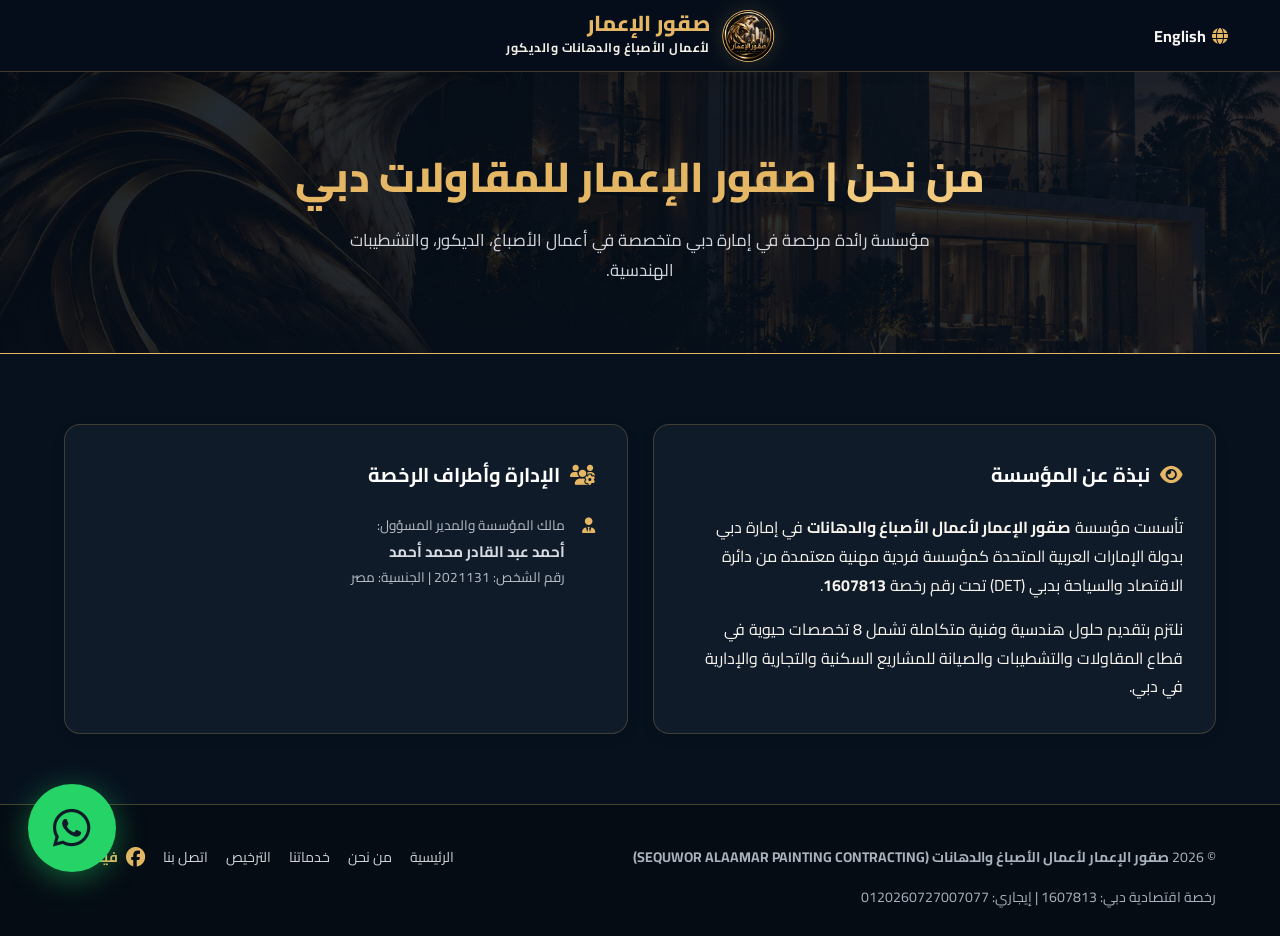
==== commit 3dab5e6a: "Update about.html" ====
--- a/about.html
+++ b/about.html
@@ -1,198 +1,185 @@
-<!DOCTYPE html>
-<html lang="ar" dir="rtl">
-<head>
-    <meta charset="UTF-8">
-    <meta name="viewport" content="width=device-width, initial-scale=1.0">
-    
-    <!-- SEO Meta Tags -->
-    <title class="ar-only">من نحن - صقور الإعمار للمقاولات دبي | صقور الإعمار لأعمال الأصباغ والدهانات دبي</title>
-    <title class="en-only">About Us - SEQUWOR ALAAMAR Contracting Dubai | SEQUWOR ALAAMAR Painting Contracting Dubai</title>
-    
-    <meta name="description" content="تعرف على مؤسسة صقور الإعمار لأعمال الأصباغ والدهانات بدبي وفريق الإدارة المرخص رسمياً.">
-    <meta name="keywords" content="صقور الإعمار, مقاولات دهانات دبي, أصباغ ودهانات دبي, رخصة تجارية دبي 1607813, صيانة عامة دبي, ديكور وتشطيبات دبي">
-    <meta name="author" content="SEQUWOR ALAAMAR Painting Contracting">
-    <link rel="canonical" href="https://www.sequworalaamar.ae/about.html">
-    
-    <!-- Open Graph / Social Media Meta Tags -->
-    <meta property="og:title" content="من نحن - صقور الإعمار للمقاولات دبي | صقور الإعمار دبي">
-    <meta property="og:description" content="تعرف على مؤسسة صقور الإعمار لأعمال الأصباغ والدهانات بدبي وفريق الإدارة المرخص رسمياً.">
-    <meta property="og:type" content="website">
-    <meta property="og:locale" content="ar_AE">
-    <meta property="og:locale:alternate" content="en_US">
-    
-    <!-- Google Fonts & Icons -->
-    <link rel="preconnect" href="https://fonts.googleapis.com">
-    <link rel="preconnect" href="https://fonts.gstatic.com" crossorigin>
-    <link href="https://fonts.googleapis.com/css2?family=Cairo:wght@400;600;700;800&family=Inter:wght@400;500;600;700&display=swap" rel="stylesheet">
-    <link rel="stylesheet" href="https://cdnjs.cloudflare.com/ajax/libs/font-awesome/6.5.1/css/all.min.css">
-    <link rel="icon" type="image/png" href="assets/golden-falcon-emblem.png">
-    <link rel="stylesheet" href="styles.css">
-
-    <!-- Schema.org Structured Data for Local Business SEO -->
-    <script type="application/ld+json">
-    {
-      "@context": "https://schema.org",
-      "@type": "HomeAndConstructionBusiness",
-      "name": "صقور الإعمار لأعمال الأصباغ والدهانات",
-      "alternateName": "SEQUWOR ALAAMAR PAINTING CONTRACTING",
-      "image": "https://www.sequworalaamar.ae/logo.png",
-      "@id": "https://www.sequworalaamar.ae",
-      "url": "https://www.sequworalaamar.ae",
-      "telephone": "+971525402100",
-      "email": "andalkadrrahmed@gmail.com",
-      "priceRange": "$$",
-      "address": {
-        "@type": "PostalAddress",
-        "streetAddress": "Alsuaidi Building 218, Office 2-18-63, Al Mararr",
-        "addressLocality": "Dubai",
-        "addressRegion": "Dubai",
-        "postalCode": "00000",
-        "addressCountry": "AE"
-      },
-      "geo": {
-        "@type": "GeoCoordinates",
-        "latitude": 25.276987,
-        "longitude": 55.308226
-      },
-      "openingHoursSpecification": {
-        "@type": "OpeningHoursSpecification",
-        "dayOfWeek": [
-          "Monday",
-          "Tuesday",
-          "Wednesday",
-          "Thursday",
-          "Friday",
-          "Saturday",
-          "Sunday"
-        ],
-        "opens": "08:00",
-        "closes": "20:00"
-      },
-      "license": "1607813"
-    }
-    </script>
-</head>
-<body>
-<!-- Header Navigation -->
-    <header>
-        <a href="index.html" class="logo">
-            <div class="logo-icon"><img src="assets/golden-falcon-emblem.png" alt="صقور الإعمار"></div>
-            <div class="logo-text">
-                <span class="logo-title ar-only">صقور الإعمار</span>
-                <span class="logo-title en-only">SEQUWOR ALAAMAR</span>
-                <span class="logo-subtitle ar-only">لأعمال الأصباغ والدهانات والديكور</span>
-                <span class="logo-subtitle en-only">PAINTING CONTRACTING & DECOR</span>
-            </div>
-        </a>
-
-        <ul class="nav-links">
-            <li><a href="index.html"><span class="ar-only">الرئيسية</span><span class="en-only">Home</span></a></li>
-<li><a href="about.html" class="active"><span class="ar-only">من نحن</span><span class="en-only">About Us</span></a></li>
-<li><a href="services.html"><span class="ar-only">خدماتنا المعتمدة</span><span class="en-only">Licensed Services</span></a></li>
-<li><a href="credentials.html"><span class="ar-only">الرخصة وإيجاري</span><span class="en-only">License & Ejari</span></a></li>
-<li><a href="contact.html"><span class="ar-only">تواصل معنا</span><span class="en-only">Contact Us</span></a></li>
-
-        </ul>
-
-        <div class="nav-actions">
-            <button class="lang-btn" onclick="toggleLanguage()">
-                <i class="fa-solid fa-globe"></i>
-                <span class="ar-only">English</span>
-                <span class="en-only">العربية</span>
-            </button>
-            <a href="tel:+971525402100" class="btn-primary">
-                <i class="fa-solid fa-phone"></i>
-                <span class="ar-only">اتصل الآن</span>
-                <span class="en-only">Call Now</span>
-            </a>
-        </div>
-    </header>
-<main>
-        
-<div class="page-banner">
-    <h1 class="ar-only">من نحن | <span>صقور الإعمار للمقاولات دبي</span></h1>
-    <h1 class="en-only">About Us | <span>SEQUWOR ALAAMAR Contracting Dubai</span></h1>
-    <p class="ar-only">مؤسسة رائدة مرخصة في إمارة دبي متخصصة في أعمال الأصباغ، الديكور، والتشطيبات الهندسية.</p>
-    <p class="en-only">A premier Dubai-licensed enterprise specializing in painting contracting and interior decoration.</p>
-</div>
-
-<section>
-    <div class="contact-grid">
-        <div class="contact-card">
-            <h3><i class="fa-solid fa-eye"></i> <span class="ar-only">نبذة عن المؤسسة</span><span class="en-only">Company Overview</span></h3>
-            <p class="ar-only" style="margin-bottom:15px;">
-                تأسست مؤسسة <strong>صقور الإعمار لأعمال الأصباغ والدهانات</strong> في إمارة دبي بدولة الإمارات العربية المتحدة كمؤسسة فردية مهنية معتمدة من دائرة الاقتصاد والسياحة بدبي (DET) تحت رقم رخصة <strong>1607813</strong>.
-            </p>
-            <p class="ar-only">
-                نلتزم بتقديم حلول هندسية وفنية متكاملة تشمل 8 تخصصات حيوية في قطاع المقاولات والتشطيبات والصيانة للمشاريع السكنية والتجارية والإدارية في دبي.
-            </p>
-            <p class="en-only" style="margin-bottom:15px;">
-                <strong>SEQUWOR ALAAMAR PAINTING CONTRACTING</strong> is an officially licensed Sole Establishment operating in Dubai, certified by DET under Professional License No. <strong>1607813</strong>.
-            </p>
-            <p class="en-only">
-                We deliver comprehensive turnkey engineering and fit-out solutions across 8 core specialties for residential and commercial projects in Dubai.
-            </p>
-        </div>
-
-        <div class="contact-card">
-            <h3><i class="fa-solid fa-users-gear"></i> <span class="ar-only">الإدارة وأطراف الرخصة</span><span class="en-only">Management & License Members</span></h3>
-            <ul class="contact-list">
-                <li>
-                    <i class="fa-solid fa-user-tie"></i>
-                    <div>
-                        <div class="ar-only" style="color:var(--text-muted); font-size:0.85rem;">مالك المؤسسة والمدير المسؤول:</div>
-                        <div class="en-only" style="color:var(--text-muted); font-size:0.85rem;">Owner & General Manager:</div>
-                        <strong class="ar-only">أحمد عبد القادر محمد أحمد</strong>
-                        <strong class="en-only">AHMED ABDELKADER MOHAMED AHMED</strong>
-                        <div class="ar-only" style="font-size:0.85rem; color:var(--text-muted);">رقم الشخص: 2021131 | الجنسية: مصر</div>
-                        <div class="en-only" style="font-size:0.85rem; color:var(--text-muted);">Person No: 2021131 | Nationality: Egypt</div>
-                    </div>
-                </li>
-                <li>
-                    <i class="fa-solid fa-handshake"></i>
-                    <div>
-                        <div class="ar-only" style="color:var(--text-muted); font-size:0.85rem;">وكيل الخدمات المعتمد:</div>
-                        <div class="en-only" style="color:var(--text-muted); font-size:0.85rem;">Local Service Agent:</div>
-                        <strong class="ar-only">محمد أحمد محمود حميدان حماد</strong>
-                        <strong class="en-only">MOHAMMED AHMAD MAHMOOD HUMAIDAN HAMMAD</strong>
-                        <div class="ar-only" style="font-size:0.85rem; color:var(--text-muted);">رقم الشخص: 694113 | الجنسية: الإمارات</div>
-                        <div class="en-only" style="font-size:0.85rem; color:var(--text-muted);">Person No: 694113 | Nationality: UAE</div>
-                    </div>
-                </li>
-            </ul>
-        </div>
-    </div>
-</section>
-
-    </main>
-
-    <!-- Footer -->
-    <footer>
-        <div class="footer-bottom">
-            <div>
-                <span class="ar-only">© 2026 <strong>صقور الإعمار لأعمال الأصباغ والدهانات (SEQUWOR ALAAMAR PAINTING CONTRACTING)</strong></span>
-                <span class="en-only">© 2026 <strong>SEQUWOR ALAAMAR PAINTING CONTRACTING</strong> - All Rights Reserved.</span>
-            </div>
-            <div class="footer-links">
-                <a href="index.html"><span class="ar-only">الرئيسية</span><span class="en-only">Home</span></a>
-                <a href="about.html"><span class="ar-only">من نحن</span><span class="en-only">About</span></a>
-                <a href="services.html"><span class="ar-only">خدماتنا</span><span class="en-only">Services</span></a>
-                <a href="credentials.html"><span class="ar-only">الترخيص</span><span class="en-only">Credentials</span></a>
-                <a href="contact.html"><span class="ar-only">اتصل بنا</span><span class="en-only">Contact</span></a>
-            <a href="https://www.facebook.com/?ref=homescreenpwa" target="_blank" rel="noopener noreferrer" class="footer-facebook" aria-label="Facebook"><i class="fa-brands fa-facebook" aria-hidden="true"></i><span class="ar-only">فيسبوك</span><span class="en-only">Facebook</span></a></div>
-            <div>
-                <span class="ar-only">رخصة اقتصادية دبي: 1607813 | إيجاري: 0120260727007077</span>
-                <span class="en-only">DET License: 1607813 | Ejari: 0120260727007077</span>
-            </div>
-        </div>
-    </footer>
-
-    <a href="https://wa.me/971525402100" target="_blank" class="floating-wa" title="WhatsApp">
-        <i class="fa-brands fa-whatsapp"></i>
-    </a>
-
-    <script src="script.js"></script>
-</body>
-</html>
+<!DOCTYPE html>
+<html lang="ar" dir="rtl">
+<head>
+    <meta charset="UTF-8">
+    <meta name="viewport" content="width=device-width, initial-scale=1.0">
+    
+    <!-- SEO Meta Tags -->
+    <title class="ar-only">من نحن - صقور الإعمار للمقاولات دبي | صقور الإعمار لأعمال الأصباغ والدهانات دبي</title>
+    <title class="en-only">About Us - SEQUWOR ALAAMAR Contracting Dubai | SEQUWOR ALAAMAR Painting Contracting Dubai</title>
+    
+    <meta name="description" content="تعرف على مؤسسة صقور الإعمار لأعمال الأصباغ والدهانات بدبي وفريق الإدارة المرخص رسمياً.">
+    <meta name="keywords" content="صقور الإعمار, مقاولات دهانات دبي, أصباغ ودهانات دبي, رخصة تجارية دبي 1607813, صيانة عامة دبي, ديكور وتشطيبات دبي">
+    <meta name="author" content="SEQUWOR ALAAMAR Painting Contracting">
+    <link rel="canonical" href="https://www.sequworalaamar.ae/about.html">
+    
+    <!-- Open Graph / Social Media Meta Tags -->
+    <meta property="og:title" content="من نحن - صقور الإعمار للمقاولات دبي | صقور الإعمار دبي">
+    <meta property="og:description" content="تعرف على مؤسسة صقور الإعمار لأعمال الأصباغ والدهانات بدبي وفريق الإدارة المرخص رسمياً.">
+    <meta property="og:type" content="website">
+    <meta property="og:locale" content="ar_AE">
+    <meta property="og:locale:alternate" content="en_US">
+    
+    <!-- Google Fonts & Icons -->
+    <link rel="preconnect" href="https://fonts.googleapis.com">
+    <link rel="preconnect" href="https://fonts.gstatic.com" crossorigin>
+    <link href="https://fonts.googleapis.com/css2?family=Cairo:wght@400;600;700;800&family=Inter:wght@400;500;600;700&display=swap" rel="stylesheet">
+    <link rel="stylesheet" href="https://cdnjs.cloudflare.com/ajax/libs/font-awesome/6.5.1/css/all.min.css">
+    <link rel="icon" type="image/png" href="assets/golden-falcon-emblem.png">
+    <link rel="stylesheet" href="styles.css">
+
+    <!-- Schema.org Structured Data for Local Business SEO -->
+    <script type="application/ld+json">
+    {
+      "@context": "https://schema.org",
+      "@type": "HomeAndConstructionBusiness",
+      "name": "صقور الإعمار لأعمال الأصباغ والدهانات",
+      "alternateName": "SEQUWOR ALAAMAR PAINTING CONTRACTING",
+      "image": "https://www.sequworalaamar.ae/logo.png",
+      "@id": "https://www.sequworalaamar.ae",
+      "url": "https://www.sequworalaamar.ae",
+      "telephone": "+971525402100",
+      "email": "andalkadrrahmed@gmail.com",
+      "priceRange": "$$",
+      "address": {
+        "@type": "PostalAddress",
+        "streetAddress": "Alsuaidi Building 218, Office 2-18-63, Al Mararr",
+        "addressLocality": "Dubai",
+        "addressRegion": "Dubai",
+        "postalCode": "00000",
+        "addressCountry": "AE"
+      },
+      "geo": {
+        "@type": "GeoCoordinates",
+        "latitude": 25.276987,
+        "longitude": 55.308226
+      },
+      "openingHoursSpecification": {
+        "@type": "OpeningHoursSpecification",
+        "dayOfWeek": [
+          "Monday",
+          "Tuesday",
+          "Wednesday",
+          "Thursday",
+          "Friday",
+          "Saturday",
+          "Sunday"
+        ],
+        "opens": "08:00",
+        "closes": "20:00"
+      },
+      "license": "1607813"
+    }
+    </script>
+</head>
+<body>
+<!-- Header Navigation -->
+    <header>
+        <a href="index.html" class="logo">
+            <div class="logo-icon"><img src="assets/golden-falcon-emblem.png" alt="صقور الإعمار"></div>
+            <div class="logo-text">
+                <span class="logo-title ar-only">صقور الإعمار</span>
+                <span class="logo-title en-only">SEQUWOR ALAAMAR</span>
+                <span class="logo-subtitle ar-only">لأعمال الأصباغ والدهانات والديكور</span>
+                <span class="logo-subtitle en-only">PAINTING CONTRACTING & DECOR</span>
+            </div>
+        </a>
+
+        <ul class="nav-links">
+            <li><a href="index.html"><span class="ar-only">الرئيسية</span><span class="en-only">Home</span></a></li>
+<li><a href="about.html" class="active"><span class="ar-only">من نحن</span><span class="en-only">About Us</span></a></li>
+<li><a href="services.html"><span class="ar-only">خدماتنا المعتمدة</span><span class="en-only">Licensed Services</span></a></li>
+<li><a href="credentials.html"><span class="ar-only">الرخصة وإيجاري</span><span class="en-only">License & Ejari</span></a></li>
+<li><a href="contact.html"><span class="ar-only">تواصل معنا</span><span class="en-only">Contact Us</span></a></li>
+
+        </ul>
+
+        <div class="nav-actions">
+            <button class="lang-btn" onclick="toggleLanguage()">
+                <i class="fa-solid fa-globe"></i>
+                <span class="ar-only">English</span>
+                <span class="en-only">العربية</span>
+            </button>
+            <a href="tel:+971525402100" class="btn-primary">
+                <i class="fa-solid fa-phone"></i>
+                <span class="ar-only">اتصل الآن</span>
+                <span class="en-only">Call Now</span>
+            </a>
+        </div>
+    </header>
+<main>
+        
+<div class="page-banner">
+    <h1 class="ar-only">من نحن | <span>صقور الإعمار للمقاولات دبي</span></h1>
+    <h1 class="en-only">About Us | <span>SEQUWOR ALAAMAR Contracting Dubai</span></h1>
+    <p class="ar-only">مؤسسة رائدة مرخصة في إمارة دبي متخصصة في أعمال الأصباغ، الديكور، والتشطيبات الهندسية.</p>
+    <p class="en-only">A premier Dubai-licensed enterprise specializing in painting contracting and interior decoration.</p>
+</div>
+
+<section>
+    <div class="contact-grid">
+        <div class="contact-card">
+            <h3><i class="fa-solid fa-eye"></i> <span class="ar-only">نبذة عن المؤسسة</span><span class="en-only">Company Overview</span></h3>
+            <p class="ar-only" style="margin-bottom:15px;">
+                تأسست مؤسسة <strong>صقور الإعمار لأعمال الأصباغ والدهانات</strong> في إمارة دبي بدولة الإمارات العربية المتحدة كمؤسسة فردية مهنية معتمدة من دائرة الاقتصاد والسياحة بدبي (DET) تحت رقم رخصة <strong>1607813</strong>.
+            </p>
+            <p class="ar-only">
+                نلتزم بتقديم حلول هندسية وفنية متكاملة تشمل 8 تخصصات حيوية في قطاع المقاولات والتشطيبات والصيانة للمشاريع السكنية والتجارية والإدارية في دبي.
+            </p>
+            <p class="en-only" style="margin-bottom:15px;">
+                <strong>SEQUWOR ALAAMAR PAINTING CONTRACTING</strong> is an officially licensed Sole Establishment operating in Dubai, certified by DET under Professional License No. <strong>1607813</strong>.
+            </p>
+            <p class="en-only">
+                We deliver comprehensive turnkey engineering and fit-out solutions across 8 core specialties for residential and commercial projects in Dubai.
+            </p>
+        </div>
+
+        <div class="contact-card">
+            <h3><i class="fa-solid fa-users-gear"></i> <span class="ar-only">الإدارة وأطراف الرخصة</span><span class="en-only">Management & License Members</span></h3>
+            <ul class="contact-list">
+                <li>
+                    <i class="fa-solid fa-user-tie"></i>
+                    <div>
+                        <div class="ar-only" style="color:var(--text-muted); font-size:0.85rem;">مالك المؤسسة والمدير المسؤول:</div>
+                        <div class="en-only" style="color:var(--text-muted); font-size:0.85rem;">Owner & General Manager:</div>
+                        <strong class="ar-only">أحمد عبد القادر محمد أحمد</strong>
+                        <strong class="en-only">AHMED ABDELKADER MOHAMED AHMED</strong>
+                        <div class="ar-only" style="font-size:0.85rem; color:var(--text-muted);">رقم الشخص: 2021131 | الجنسية: مصر</div>
+                        <div class="en-only" style="font-size:0.85rem; color:var(--text-muted);">Person No: 2021131 | Nationality: Egypt</div>
+                    </div>
+                </li>
+                <li>
+                
+
+    </main>
+
+    <!-- Footer -->
+    <footer>
+        <div class="footer-bottom">
+            <div>
+                <span class="ar-only">© 2026 <strong>صقور الإعمار لأعمال الأصباغ والدهانات (SEQUWOR ALAAMAR PAINTING CONTRACTING)</strong></span>
+                <span class="en-only">© 2026 <strong>SEQUWOR ALAAMAR PAINTING CONTRACTING</strong> - All Rights Reserved.</span>
+            </div>
+            <div class="footer-links">
+                <a href="index.html"><span class="ar-only">الرئيسية</span><span class="en-only">Home</span></a>
+                <a href="about.html"><span class="ar-only">من نحن</span><span class="en-only">About</span></a>
+                <a href="services.html"><span class="ar-only">خدماتنا</span><span class="en-only">Services</span></a>
+                <a href="credentials.html"><span class="ar-only">الترخيص</span><span class="en-only">Credentials</span></a>
+                <a href="contact.html"><span class="ar-only">اتصل بنا</span><span class="en-only">Contact</span></a>
+            <a href="https://www.facebook.com/?ref=homescreenpwa" target="_blank" rel="noopener noreferrer" class="footer-facebook" aria-label="Facebook"><i class="fa-brands fa-facebook" aria-hidden="true"></i><span class="ar-only">فيسبوك</span><span class="en-only">Facebook</span></a></div>
+            <div>
+                <span class="ar-only">رخصة اقتصادية دبي: 1607813 | إيجاري: 0120260727007077</span>
+                <span class="en-only">DET License: 1607813 | Ejari: 0120260727007077</span>
+            </div>
+        </div>
+    </footer>
+
+    <a href="https://wa.me/971525402100" target="_blank" class="floating-wa" title="WhatsApp">
+        <i class="fa-brands fa-whatsapp"></i>
+    </a>
+
+    <script src="script.js"></script>
+</body>
+</html>
 
 
--- a/styles.css
+++ b/styles.css
@@ -833,3 +833,10 @@
 
 .footer-facebook{display:inline-flex;align-items:center;gap:8px;color:var(--gold)!important;text-decoration:none;font-weight:700}.footer-facebook i{font-size:1.2rem}.footer-facebook:hover{color:#fff!important}
 
+
+
+/* Homepage composition matched to the supplied reference */
+header{height:72px;padding:8px 3%;justify-content:space-between}.logo{left:50%;gap:12px}.logo-icon{width:52px;height:52px}.logo-title{font-size:1.35rem}.logo-subtitle{font-size:.78rem}.mobile-menu-toggle{left:3%;width:46px;height:46px;border-radius:14px}.nav-actions{right:3%}.nav-actions .lang-btn{font-size:1rem}.hero{height:calc(100svh - 72px);min-height:640px;max-height:820px;padding:52px 5% 64px;align-items:flex-end;justify-content:center;background-image:linear-gradient(0deg,rgba(3,10,18,.99) 0%,rgba(3,10,18,.82) 23%,rgba(3,10,18,.22) 56%,rgba(3,10,18,.1) 100%),linear-gradient(90deg,rgba(3,10,18,.22),transparent 50%,rgba(3,10,18,.18)),url('hero-falcon-villa.png');background-position:center 42%;background-size:cover;border-bottom:2px solid #17446c}.hero-content{width:min(900px,100%);max-width:900px;margin:0 auto 10px;padding:0 14px 4px;background:none;border:0;border-radius:0;backdrop-filter:none}.hero h1{font-size:clamp(3.5rem,8.3vw,6.2rem);line-height:1.22;margin:0 0 4px;font-weight:800}.hero-service{font-size:clamp(1.55rem,3.5vw,2.45rem);line-height:1.45;margin:0 0 18px;color:#f8f8f7}.hero-divider{display:block;width:80px;height:3px;margin:0 auto 18px;background:linear-gradient(90deg,#b27a2b,#f7cd78,#b27a2b)}.hero-copy{font-size:clamp(1.2rem,2.5vw,1.65rem);line-height:1.7;color:#eee;margin:0 auto 32px}.hero-buttons{display:flex;justify-content:center;gap:20px}.hero-buttons>a{min-width:300px;min-height:84px;justify-content:center;font-size:1.3rem;border-radius:22px}.hero .btn-primary{background:linear-gradient(135deg,#f3cf88,#d7a852);border:1px solid #f3cf88;color:#07111e;box-shadow:0 12px 35px rgba(230,183,101,.22)}.hero .btn-outline{border:2px solid #e7b85f;background:rgba(4,13,22,.72);color:#fff}.showcase-section,.projects-section{padding:54px max(3.2%,calc((100% - 1240px)/2)) 48px;background:radial-gradient(ellipse at 50% 35%,#101b28 0%,#07111e 70%);border-bottom:1px solid rgba(25,66,102,.42)}.section-header{max-width:800px;margin:0 auto 34px}.section-tag{position:relative;display:flex;align-items:center;justify-content:center;gap:12px;margin-bottom:9px;font-size:1.2rem;color:#e9b85e}.section-tag:before,.section-tag:after{content:"";height:2px;width:70px;background:linear-gradient(90deg,transparent,#dfa94e)}.section-tag:after{transform:rotate(180deg)}.section-header h2{font-size:clamp(2.2rem,5vw,3.1rem);line-height:1.3;margin-bottom:12px;color:#f9f9f8}.section-header p{font-size:clamp(1.05rem,2vw,1.35rem);line-height:1.65;color:#c9cdd3}.feature-services{grid-template-columns:repeat(3,minmax(0,1fr));gap:18px}.feature-services .service-card{min-height:275px;padding:28px 18px 24px;text-align:center;display:flex;align-items:center;flex-direction:column;justify-content:flex-start;background:linear-gradient(145deg,rgba(255,255,255,.055),rgba(4,12,20,.14));border:1.5px solid rgba(214,165,81,.3);border-radius:22px;box-shadow:0 12px 28px rgba(0,0,0,.2)}.feature-services .service-card:hover{transform:translateY(-5px);border-color:#dbad5b;box-shadow:0 17px 35px rgba(0,0,0,.32)}.feature-services .service-icon{width:76px;height:76px;margin:0 auto 14px;background:transparent;border:0;border-radius:0;font-size:3.1rem;color:#e9b85e}.feature-services .service-card h3{font-size:1.45rem;margin:0 0 10px;color:#f7f7f6}.feature-services .service-card p{margin:0;color:#c6cbd2;font-size:1.13rem;line-height:1.65}.projects-section{padding-top:48px;background:linear-gradient(135deg,#091522,#07111e)}.projects-section .section-header{margin-bottom:30px}.project-grid{grid-template-columns:repeat(2,minmax(0,1fr));gap:18px}.project-card{min-height:340px;border-radius:20px}.project-interior{background-position:center}.project-villa{background-position:center}.project-label{right:22px;font-size:1.2rem}.floating-wa{width:88px;height:88px;bottom:28px;left:28px;font-size:2.7rem;box-shadow:0 6px 30px rgba(37,211,102,.42)}
+@media(max-width:860px){header{height:72px;padding:8px 3%}.logo{gap:8px}.logo-icon{width:46px;height:46px}.logo-title{font-size:1.08rem}.logo-subtitle{font-size:.57rem}.mobile-menu-toggle{width:42px;height:42px}.nav-actions .lang-btn{font-size:.86rem}.hero{height:auto;min-height:640px;max-height:none;padding:40px 4% 54px;background-position:35% center;background-image:linear-gradient(0deg,rgba(3,10,18,.99) 0%,rgba(3,10,18,.86) 26%,rgba(3,10,18,.32) 65%,rgba(3,10,18,.15)),url('hero-falcon-villa.png')}.hero-content{margin:150px auto 0;padding:0 5px}.hero h1{font-size:clamp(2.7rem,10vw,4.3rem)}.hero-service{font-size:clamp(1.2rem,4.3vw,1.8rem);margin-bottom:15px}.hero-copy{font-size:clamp(1.05rem,3.4vw,1.35rem);margin-bottom:26px}.hero-buttons{gap:12px}.hero-buttons>a{min-width:0;width:min(48%,310px);min-height:58px;padding:10px 12px;font-size:clamp(.95rem,2.8vw,1.15rem);border-radius:14px}.showcase-section,.projects-section{padding:44px 4% 40px}.section-header{margin-bottom:26px}.section-header h2{font-size:clamp(1.65rem,6vw,2.35rem)}.section-header p{font-size:1rem}.section-tag{font-size:1rem}.section-tag:before,.section-tag:after{width:44px}.feature-services{grid-template-columns:repeat(3,minmax(0,1fr));gap:10px}.feature-services .service-card{min-height:222px;padding:18px 10px 16px;border-radius:16px}.feature-services .service-icon{width:52px;height:58px;font-size:2.25rem;margin-bottom:9px}.feature-services .service-card h3{font-size:clamp(.92rem,2.5vw,1.15rem);margin-bottom:8px}.feature-services .service-card p{font-size:clamp(.76rem,2vw,.94rem);line-height:1.55}.project-grid{gap:12px}.project-card{min-height:240px;border-radius:15px}.floating-wa{width:62px;height:62px;bottom:18px;left:18px;font-size:1.9rem}}
+@media(max-width:560px){.hero{min-height:590px;padding-bottom:45px}.hero-content{margin-top:125px}.hero h1{font-size:clamp(2.45rem,11vw,3.6rem)}.hero-service{max-width:450px;margin-inline:auto}.hero-buttons>a{font-size:.92rem;min-height:56px;gap:8px}.feature-services{grid-template-columns:1fr;gap:12px}.feature-services .service-card{min-height:0;display:grid;grid-template-columns:52px 1fr;grid-template-rows:auto auto;column-gap:12px;text-align:right;align-items:center;padding:15px 16px}.feature-services .service-icon{grid-row:1/3;width:48px;height:48px;font-size:1.9rem;margin:0}.feature-services .service-card h3{font-size:1.05rem;margin:0;align-self:end}.feature-services .service-card p{font-size:.86rem;grid-column:2;align-self:start}.project-grid{grid-template-columns:1fr}.project-card{min-height:225px}.section-tag:before,.section-tag:after{width:34px}.floating-wa{width:56px;height:56px;bottom:14px;left:14px;font-size:1.7rem}}
+@media(max-width:360px){.logo-icon{width:38px;height:38px}.logo-title{font-size:.93rem}.logo-subtitle{font-size:.49rem}.nav-actions .lang-btn{font-size:.75rem}.hero-buttons{gap:8px}.hero-buttons>a{padding:9px 7px;font-size:.82rem}}
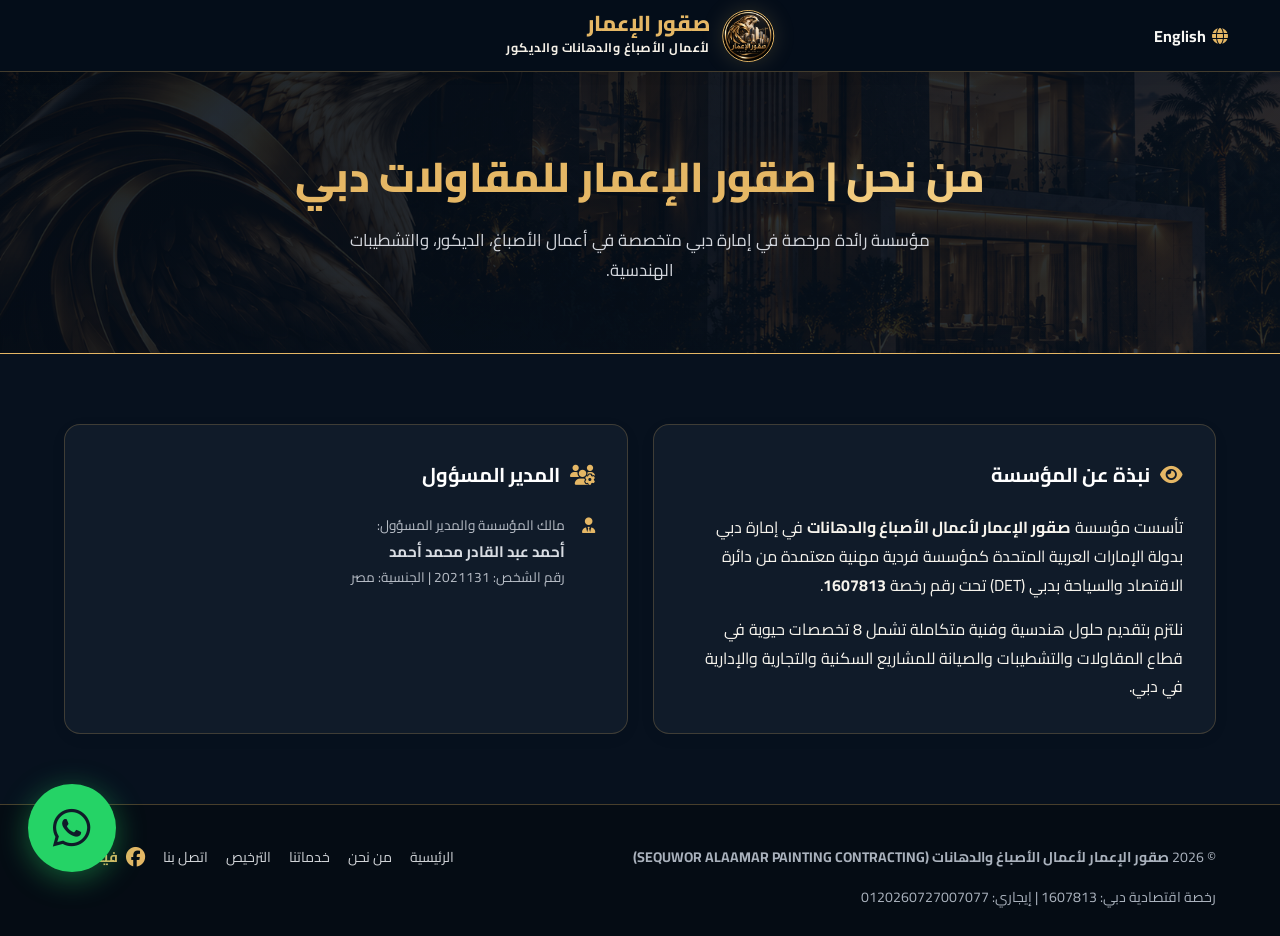
==== commit cea16e80: "Update about.html" ====
--- a/about.html
+++ b/about.html
@@ -135,7 +135,7 @@
         </div>
 
         <div class="contact-card">
-            <h3><i class="fa-solid fa-users-gear"></i> <span class="ar-only">الإدارة وأطراف الرخصة</span><span class="en-only">Management & License Members</span></h3>
+            <h3><i class="fa-solid fa-users-gear"></i> <span class="ar-only">المدير المسؤول</span><span class="en-only">Management </span></h3>
             <ul class="contact-list">
                 <li>
                     <i class="fa-solid fa-user-tie"></i>
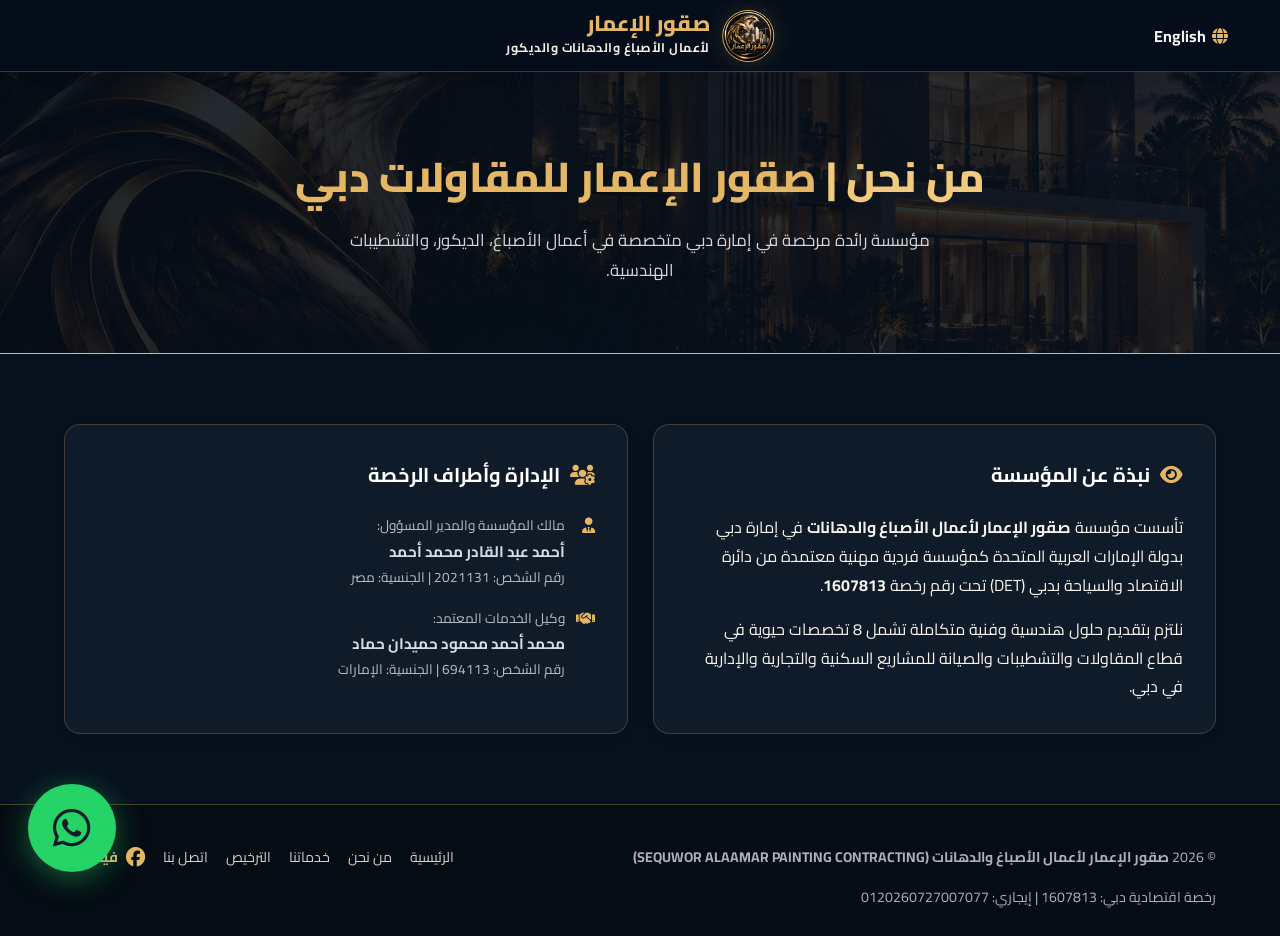
==== commit a0b81519: "Add files via upload" ====
--- a/about.html
+++ b/about.html
@@ -1,185 +1,198 @@
-<!DOCTYPE html>
-<html lang="ar" dir="rtl">
-<head>
-    <meta charset="UTF-8">
-    <meta name="viewport" content="width=device-width, initial-scale=1.0">
-    
-    <!-- SEO Meta Tags -->
-    <title class="ar-only">من نحن - صقور الإعمار للمقاولات دبي | صقور الإعمار لأعمال الأصباغ والدهانات دبي</title>
-    <title class="en-only">About Us - SEQUWOR ALAAMAR Contracting Dubai | SEQUWOR ALAAMAR Painting Contracting Dubai</title>
-    
-    <meta name="description" content="تعرف على مؤسسة صقور الإعمار لأعمال الأصباغ والدهانات بدبي وفريق الإدارة المرخص رسمياً.">
-    <meta name="keywords" content="صقور الإعمار, مقاولات دهانات دبي, أصباغ ودهانات دبي, رخصة تجارية دبي 1607813, صيانة عامة دبي, ديكور وتشطيبات دبي">
-    <meta name="author" content="SEQUWOR ALAAMAR Painting Contracting">
-    <link rel="canonical" href="https://www.sequworalaamar.ae/about.html">
-    
-    <!-- Open Graph / Social Media Meta Tags -->
-    <meta property="og:title" content="من نحن - صقور الإعمار للمقاولات دبي | صقور الإعمار دبي">
-    <meta property="og:description" content="تعرف على مؤسسة صقور الإعمار لأعمال الأصباغ والدهانات بدبي وفريق الإدارة المرخص رسمياً.">
-    <meta property="og:type" content="website">
-    <meta property="og:locale" content="ar_AE">
-    <meta property="og:locale:alternate" content="en_US">
-    
-    <!-- Google Fonts & Icons -->
-    <link rel="preconnect" href="https://fonts.googleapis.com">
-    <link rel="preconnect" href="https://fonts.gstatic.com" crossorigin>
-    <link href="https://fonts.googleapis.com/css2?family=Cairo:wght@400;600;700;800&family=Inter:wght@400;500;600;700&display=swap" rel="stylesheet">
-    <link rel="stylesheet" href="https://cdnjs.cloudflare.com/ajax/libs/font-awesome/6.5.1/css/all.min.css">
-    <link rel="icon" type="image/png" href="assets/golden-falcon-emblem.png">
-    <link rel="stylesheet" href="styles.css">
-
-    <!-- Schema.org Structured Data for Local Business SEO -->
-    <script type="application/ld+json">
-    {
-      "@context": "https://schema.org",
-      "@type": "HomeAndConstructionBusiness",
-      "name": "صقور الإعمار لأعمال الأصباغ والدهانات",
-      "alternateName": "SEQUWOR ALAAMAR PAINTING CONTRACTING",
-      "image": "https://www.sequworalaamar.ae/logo.png",
-      "@id": "https://www.sequworalaamar.ae",
-      "url": "https://www.sequworalaamar.ae",
-      "telephone": "+971525402100",
-      "email": "andalkadrrahmed@gmail.com",
-      "priceRange": "$$",
-      "address": {
-        "@type": "PostalAddress",
-        "streetAddress": "Alsuaidi Building 218, Office 2-18-63, Al Mararr",
-        "addressLocality": "Dubai",
-        "addressRegion": "Dubai",
-        "postalCode": "00000",
-        "addressCountry": "AE"
-      },
-      "geo": {
-        "@type": "GeoCoordinates",
-        "latitude": 25.276987,
-        "longitude": 55.308226
-      },
-      "openingHoursSpecification": {
-        "@type": "OpeningHoursSpecification",
-        "dayOfWeek": [
-          "Monday",
-          "Tuesday",
-          "Wednesday",
-          "Thursday",
-          "Friday",
-          "Saturday",
-          "Sunday"
-        ],
-        "opens": "08:00",
-        "closes": "20:00"
-      },
-      "license": "1607813"
-    }
-    </script>
-</head>
-<body>
-<!-- Header Navigation -->
-    <header>
-        <a href="index.html" class="logo">
-            <div class="logo-icon"><img src="assets/golden-falcon-emblem.png" alt="صقور الإعمار"></div>
-            <div class="logo-text">
-                <span class="logo-title ar-only">صقور الإعمار</span>
-                <span class="logo-title en-only">SEQUWOR ALAAMAR</span>
-                <span class="logo-subtitle ar-only">لأعمال الأصباغ والدهانات والديكور</span>
-                <span class="logo-subtitle en-only">PAINTING CONTRACTING & DECOR</span>
-            </div>
-        </a>
-
-        <ul class="nav-links">
-            <li><a href="index.html"><span class="ar-only">الرئيسية</span><span class="en-only">Home</span></a></li>
-<li><a href="about.html" class="active"><span class="ar-only">من نحن</span><span class="en-only">About Us</span></a></li>
-<li><a href="services.html"><span class="ar-only">خدماتنا المعتمدة</span><span class="en-only">Licensed Services</span></a></li>
-<li><a href="credentials.html"><span class="ar-only">الرخصة وإيجاري</span><span class="en-only">License & Ejari</span></a></li>
-<li><a href="contact.html"><span class="ar-only">تواصل معنا</span><span class="en-only">Contact Us</span></a></li>
-
-        </ul>
-
-        <div class="nav-actions">
-            <button class="lang-btn" onclick="toggleLanguage()">
-                <i class="fa-solid fa-globe"></i>
-                <span class="ar-only">English</span>
-                <span class="en-only">العربية</span>
-            </button>
-            <a href="tel:+971525402100" class="btn-primary">
-                <i class="fa-solid fa-phone"></i>
-                <span class="ar-only">اتصل الآن</span>
-                <span class="en-only">Call Now</span>
-            </a>
-        </div>
-    </header>
-<main>
-        
-<div class="page-banner">
-    <h1 class="ar-only">من نحن | <span>صقور الإعمار للمقاولات دبي</span></h1>
-    <h1 class="en-only">About Us | <span>SEQUWOR ALAAMAR Contracting Dubai</span></h1>
-    <p class="ar-only">مؤسسة رائدة مرخصة في إمارة دبي متخصصة في أعمال الأصباغ، الديكور، والتشطيبات الهندسية.</p>
-    <p class="en-only">A premier Dubai-licensed enterprise specializing in painting contracting and interior decoration.</p>
-</div>
-
-<section>
-    <div class="contact-grid">
-        <div class="contact-card">
-            <h3><i class="fa-solid fa-eye"></i> <span class="ar-only">نبذة عن المؤسسة</span><span class="en-only">Company Overview</span></h3>
-            <p class="ar-only" style="margin-bottom:15px;">
-                تأسست مؤسسة <strong>صقور الإعمار لأعمال الأصباغ والدهانات</strong> في إمارة دبي بدولة الإمارات العربية المتحدة كمؤسسة فردية مهنية معتمدة من دائرة الاقتصاد والسياحة بدبي (DET) تحت رقم رخصة <strong>1607813</strong>.
-            </p>
-            <p class="ar-only">
-                نلتزم بتقديم حلول هندسية وفنية متكاملة تشمل 8 تخصصات حيوية في قطاع المقاولات والتشطيبات والصيانة للمشاريع السكنية والتجارية والإدارية في دبي.
-            </p>
-            <p class="en-only" style="margin-bottom:15px;">
-                <strong>SEQUWOR ALAAMAR PAINTING CONTRACTING</strong> is an officially licensed Sole Establishment operating in Dubai, certified by DET under Professional License No. <strong>1607813</strong>.
-            </p>
-            <p class="en-only">
-                We deliver comprehensive turnkey engineering and fit-out solutions across 8 core specialties for residential and commercial projects in Dubai.
-            </p>
-        </div>
-
-        <div class="contact-card">
-            <h3><i class="fa-solid fa-users-gear"></i> <span class="ar-only">المدير المسؤول</span><span class="en-only">Management </span></h3>
-            <ul class="contact-list">
-                <li>
-                    <i class="fa-solid fa-user-tie"></i>
-                    <div>
-                        <div class="ar-only" style="color:var(--text-muted); font-size:0.85rem;">مالك المؤسسة والمدير المسؤول:</div>
-                        <div class="en-only" style="color:var(--text-muted); font-size:0.85rem;">Owner & General Manager:</div>
-                        <strong class="ar-only">أحمد عبد القادر محمد أحمد</strong>
-                        <strong class="en-only">AHMED ABDELKADER MOHAMED AHMED</strong>
-                        <div class="ar-only" style="font-size:0.85rem; color:var(--text-muted);">رقم الشخص: 2021131 | الجنسية: مصر</div>
-                        <div class="en-only" style="font-size:0.85rem; color:var(--text-muted);">Person No: 2021131 | Nationality: Egypt</div>
-                    </div>
-                </li>
-                <li>
-                
-
-    </main>
-
-    <!-- Footer -->
-    <footer>
-        <div class="footer-bottom">
-            <div>
-                <span class="ar-only">© 2026 <strong>صقور الإعمار لأعمال الأصباغ والدهانات (SEQUWOR ALAAMAR PAINTING CONTRACTING)</strong></span>
-                <span class="en-only">© 2026 <strong>SEQUWOR ALAAMAR PAINTING CONTRACTING</strong> - All Rights Reserved.</span>
-            </div>
-            <div class="footer-links">
-                <a href="index.html"><span class="ar-only">الرئيسية</span><span class="en-only">Home</span></a>
-                <a href="about.html"><span class="ar-only">من نحن</span><span class="en-only">About</span></a>
-                <a href="services.html"><span class="ar-only">خدماتنا</span><span class="en-only">Services</span></a>
-                <a href="credentials.html"><span class="ar-only">الترخيص</span><span class="en-only">Credentials</span></a>
-                <a href="contact.html"><span class="ar-only">اتصل بنا</span><span class="en-only">Contact</span></a>
-            <a href="https://www.facebook.com/?ref=homescreenpwa" target="_blank" rel="noopener noreferrer" class="footer-facebook" aria-label="Facebook"><i class="fa-brands fa-facebook" aria-hidden="true"></i><span class="ar-only">فيسبوك</span><span class="en-only">Facebook</span></a></div>
-            <div>
-                <span class="ar-only">رخصة اقتصادية دبي: 1607813 | إيجاري: 0120260727007077</span>
-                <span class="en-only">DET License: 1607813 | Ejari: 0120260727007077</span>
-            </div>
-        </div>
-    </footer>
-
-    <a href="https://wa.me/971525402100" target="_blank" class="floating-wa" title="WhatsApp">
-        <i class="fa-brands fa-whatsapp"></i>
-    </a>
-
-    <script src="script.js"></script>
-</body>
-</html>
+<!DOCTYPE html>
+<html lang="ar" dir="rtl">
+<head>
+    <meta charset="UTF-8">
+    <meta name="viewport" content="width=device-width, initial-scale=1.0">
+    
+    <!-- SEO Meta Tags -->
+    <title class="ar-only">من نحن - صقور الإعمار للمقاولات دبي | صقور الإعمار لأعمال الأصباغ والدهانات دبي</title>
+    <title class="en-only">About Us - SEQUWOR ALAAMAR Contracting Dubai | SEQUWOR ALAAMAR Painting Contracting Dubai</title>
+    
+    <meta name="description" content="تعرف على مؤسسة صقور الإعمار لأعمال الأصباغ والدهانات بدبي وفريق الإدارة المرخص رسمياً.">
+    <meta name="keywords" content="صقور الإعمار, مقاولات دهانات دبي, أصباغ ودهانات دبي, رخصة تجارية دبي 1607813, صيانة عامة دبي, ديكور وتشطيبات دبي">
+    <meta name="author" content="SEQUWOR ALAAMAR Painting Contracting">
+    <link rel="canonical" href="https://www.sequworalaamar.ae/about.html">
+    
+    <!-- Open Graph / Social Media Meta Tags -->
+    <meta property="og:title" content="من نحن - صقور الإعمار للمقاولات دبي | صقور الإعمار دبي">
+    <meta property="og:description" content="تعرف على مؤسسة صقور الإعمار لأعمال الأصباغ والدهانات بدبي وفريق الإدارة المرخص رسمياً.">
+    <meta property="og:type" content="website">
+    <meta property="og:locale" content="ar_AE">
+    <meta property="og:locale:alternate" content="en_US">
+    
+    <!-- Google Fonts & Icons -->
+    <link rel="preconnect" href="https://fonts.googleapis.com">
+    <link rel="preconnect" href="https://fonts.gstatic.com" crossorigin>
+    <link href="https://fonts.googleapis.com/css2?family=Cairo:wght@400;600;700;800&family=Inter:wght@400;500;600;700&display=swap" rel="stylesheet">
+    <link rel="stylesheet" href="https://cdnjs.cloudflare.com/ajax/libs/font-awesome/6.5.1/css/all.min.css">
+    <link rel="icon" type="image/png" href="assets/golden-falcon-emblem.png">
+    <link rel="stylesheet" href="styles.css">
+
+    <!-- Schema.org Structured Data for Local Business SEO -->
+    <script type="application/ld+json">
+    {
+      "@context": "https://schema.org",
+      "@type": "HomeAndConstructionBusiness",
+      "name": "صقور الإعمار لأعمال الأصباغ والدهانات",
+      "alternateName": "SEQUWOR ALAAMAR PAINTING CONTRACTING",
+      "image": "https://www.sequworalaamar.ae/logo.png",
+      "@id": "https://www.sequworalaamar.ae",
+      "url": "https://www.sequworalaamar.ae",
+      "telephone": "+971525402100",
+      "email": "andalkadrrahmed@gmail.com",
+      "priceRange": "$$",
+      "address": {
+        "@type": "PostalAddress",
+        "streetAddress": "Alsuaidi Building 218, Office 2-18-63, Al Mararr",
+        "addressLocality": "Dubai",
+        "addressRegion": "Dubai",
+        "postalCode": "00000",
+        "addressCountry": "AE"
+      },
+      "geo": {
+        "@type": "GeoCoordinates",
+        "latitude": 25.276987,
+        "longitude": 55.308226
+      },
+      "openingHoursSpecification": {
+        "@type": "OpeningHoursSpecification",
+        "dayOfWeek": [
+          "Monday",
+          "Tuesday",
+          "Wednesday",
+          "Thursday",
+          "Friday",
+          "Saturday",
+          "Sunday"
+        ],
+        "opens": "08:00",
+        "closes": "20:00"
+      },
+      "license": "1607813"
+    }
+    </script>
+</head>
+<body>
+<!-- Header Navigation -->
+    <header>
+        <a href="index.html" class="logo">
+            <div class="logo-icon"><img src="assets/golden-falcon-emblem.png" alt="صقور الإعمار"></div>
+            <div class="logo-text">
+                <span class="logo-title ar-only">صقور الإعمار</span>
+                <span class="logo-title en-only">SEQUWOR ALAAMAR</span>
+                <span class="logo-subtitle ar-only">لأعمال الأصباغ والدهانات والديكور</span>
+                <span class="logo-subtitle en-only">PAINTING CONTRACTING & DECOR</span>
+            </div>
+        </a>
+
+        <ul class="nav-links">
+            <li><a href="index.html"><span class="ar-only">الرئيسية</span><span class="en-only">Home</span></a></li>
+<li><a href="about.html" class="active"><span class="ar-only">من نحن</span><span class="en-only">About Us</span></a></li>
+<li><a href="services.html"><span class="ar-only">خدماتنا المعتمدة</span><span class="en-only">Licensed Services</span></a></li>
+<li><a href="credentials.html"><span class="ar-only">الرخصة وإيجاري</span><span class="en-only">License & Ejari</span></a></li>
+<li><a href="contact.html"><span class="ar-only">تواصل معنا</span><span class="en-only">Contact Us</span></a></li>
+
+        </ul>
+
+        <div class="nav-actions">
+            <button class="lang-btn" onclick="toggleLanguage()">
+                <i class="fa-solid fa-globe"></i>
+                <span class="ar-only">English</span>
+                <span class="en-only">العربية</span>
+            </button>
+            <a href="tel:+971525402100" class="btn-primary">
+                <i class="fa-solid fa-phone"></i>
+                <span class="ar-only">اتصل الآن</span>
+                <span class="en-only">Call Now</span>
+            </a>
+        </div>
+    </header>
+<main>
+        
+<div class="page-banner">
+    <h1 class="ar-only">من نحن | <span>صقور الإعمار للمقاولات دبي</span></h1>
+    <h1 class="en-only">About Us | <span>SEQUWOR ALAAMAR Contracting Dubai</span></h1>
+    <p class="ar-only">مؤسسة رائدة مرخصة في إمارة دبي متخصصة في أعمال الأصباغ، الديكور، والتشطيبات الهندسية.</p>
+    <p class="en-only">A premier Dubai-licensed enterprise specializing in painting contracting and interior decoration.</p>
+</div>
+
+<section>
+    <div class="contact-grid">
+        <div class="contact-card">
+            <h3><i class="fa-solid fa-eye"></i> <span class="ar-only">نبذة عن المؤسسة</span><span class="en-only">Company Overview</span></h3>
+            <p class="ar-only" style="margin-bottom:15px;">
+                تأسست مؤسسة <strong>صقور الإعمار لأعمال الأصباغ والدهانات</strong> في إمارة دبي بدولة الإمارات العربية المتحدة كمؤسسة فردية مهنية معتمدة من دائرة الاقتصاد والسياحة بدبي (DET) تحت رقم رخصة <strong>1607813</strong>.
+            </p>
+            <p class="ar-only">
+                نلتزم بتقديم حلول هندسية وفنية متكاملة تشمل 8 تخصصات حيوية في قطاع المقاولات والتشطيبات والصيانة للمشاريع السكنية والتجارية والإدارية في دبي.
+            </p>
+            <p class="en-only" style="margin-bottom:15px;">
+                <strong>SEQUWOR ALAAMAR PAINTING CONTRACTING</strong> is an officially licensed Sole Establishment operating in Dubai, certified by DET under Professional License No. <strong>1607813</strong>.
+            </p>
+            <p class="en-only">
+                We deliver comprehensive turnkey engineering and fit-out solutions across 8 core specialties for residential and commercial projects in Dubai.
+            </p>
+        </div>
+
+        <div class="contact-card">
+            <h3><i class="fa-solid fa-users-gear"></i> <span class="ar-only">الإدارة وأطراف الرخصة</span><span class="en-only">Management & License Members</span></h3>
+            <ul class="contact-list">
+                <li>
+                    <i class="fa-solid fa-user-tie"></i>
+                    <div>
+                        <div class="ar-only" style="color:var(--text-muted); font-size:0.85rem;">مالك المؤسسة والمدير المسؤول:</div>
+                        <div class="en-only" style="color:var(--text-muted); font-size:0.85rem;">Owner & General Manager:</div>
+                        <strong class="ar-only">أحمد عبد القادر محمد أحمد</strong>
+                        <strong class="en-only">AHMED ABDELKADER MOHAMED AHMED</strong>
+                        <div class="ar-only" style="font-size:0.85rem; color:var(--text-muted);">رقم الشخص: 2021131 | الجنسية: مصر</div>
+                        <div class="en-only" style="font-size:0.85rem; color:var(--text-muted);">Person No: 2021131 | Nationality: Egypt</div>
+                    </div>
+                </li>
+                <li>
+                    <i class="fa-solid fa-handshake"></i>
+                    <div>
+                        <div class="ar-only" style="color:var(--text-muted); font-size:0.85rem;">وكيل الخدمات المعتمد:</div>
+                        <div class="en-only" style="color:var(--text-muted); font-size:0.85rem;">Local Service Agent:</div>
+                        <strong class="ar-only">محمد أحمد محمود حميدان حماد</strong>
+                        <strong class="en-only">MOHAMMED AHMAD MAHMOOD HUMAIDAN HAMMAD</strong>
+                        <div class="ar-only" style="font-size:0.85rem; color:var(--text-muted);">رقم الشخص: 694113 | الجنسية: الإمارات</div>
+                        <div class="en-only" style="font-size:0.85rem; color:var(--text-muted);">Person No: 694113 | Nationality: UAE</div>
+                    </div>
+                </li>
+            </ul>
+        </div>
+    </div>
+</section>
+
+    </main>
+
+    <!-- Footer -->
+    <footer>
+        <div class="footer-bottom">
+            <div>
+                <span class="ar-only">© 2026 <strong>صقور الإعمار لأعمال الأصباغ والدهانات (SEQUWOR ALAAMAR PAINTING CONTRACTING)</strong></span>
+                <span class="en-only">© 2026 <strong>SEQUWOR ALAAMAR PAINTING CONTRACTING</strong> - All Rights Reserved.</span>
+            </div>
+            <div class="footer-links">
+                <a href="index.html"><span class="ar-only">الرئيسية</span><span class="en-only">Home</span></a>
+                <a href="about.html"><span class="ar-only">من نحن</span><span class="en-only">About</span></a>
+                <a href="services.html"><span class="ar-only">خدماتنا</span><span class="en-only">Services</span></a>
+                <a href="credentials.html"><span class="ar-only">الترخيص</span><span class="en-only">Credentials</span></a>
+                <a href="contact.html"><span class="ar-only">اتصل بنا</span><span class="en-only">Contact</span></a>
+            <a href="https://www.facebook.com/?ref=homescreenpwa" target="_blank" rel="noopener noreferrer" class="footer-facebook" aria-label="Facebook"><i class="fa-brands fa-facebook" aria-hidden="true"></i><span class="ar-only">فيسبوك</span><span class="en-only">Facebook</span></a></div>
+            <div>
+                <span class="ar-only">رخصة اقتصادية دبي: 1607813 | إيجاري: 0120260727007077</span>
+                <span class="en-only">DET License: 1607813 | Ejari: 0120260727007077</span>
+            </div>
+        </div>
+    </footer>
+
+    <a href="https://wa.me/971525402100" target="_blank" class="floating-wa" title="WhatsApp">
+        <i class="fa-brands fa-whatsapp"></i>
+    </a>
+
+    <script src="script.js"></script>
+</body>
+</html>
 
 
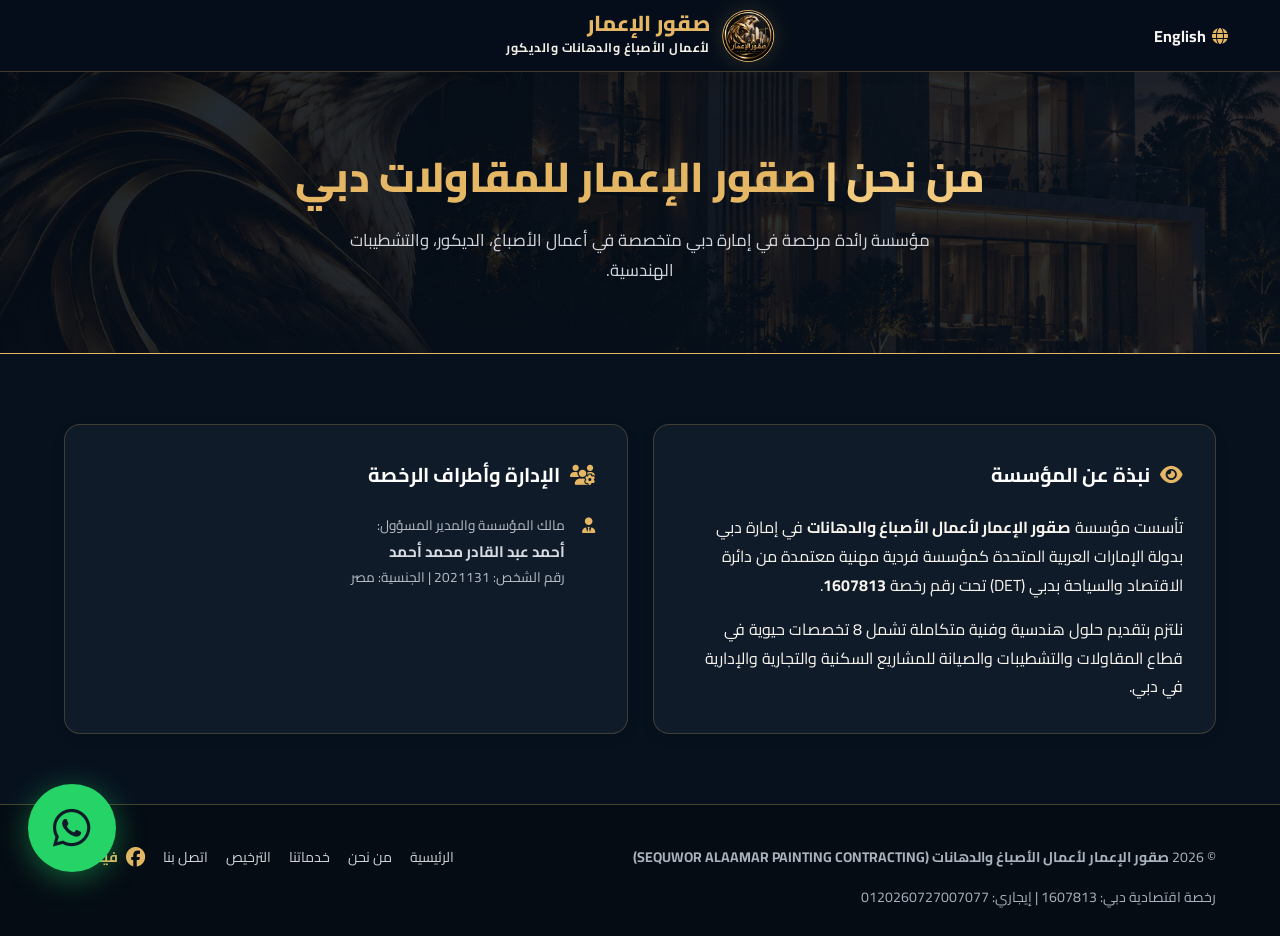
==== commit 5512beb1: "Update about.html" ====
--- a/about.html
+++ b/about.html
@@ -1,198 +1,186 @@
-<!DOCTYPE html>
-<html lang="ar" dir="rtl">
-<head>
-    <meta charset="UTF-8">
-    <meta name="viewport" content="width=device-width, initial-scale=1.0">
-    
-    <!-- SEO Meta Tags -->
-    <title class="ar-only">من نحن - صقور الإعمار للمقاولات دبي | صقور الإعمار لأعمال الأصباغ والدهانات دبي</title>
-    <title class="en-only">About Us - SEQUWOR ALAAMAR Contracting Dubai | SEQUWOR ALAAMAR Painting Contracting Dubai</title>
-    
-    <meta name="description" content="تعرف على مؤسسة صقور الإعمار لأعمال الأصباغ والدهانات بدبي وفريق الإدارة المرخص رسمياً.">
-    <meta name="keywords" content="صقور الإعمار, مقاولات دهانات دبي, أصباغ ودهانات دبي, رخصة تجارية دبي 1607813, صيانة عامة دبي, ديكور وتشطيبات دبي">
-    <meta name="author" content="SEQUWOR ALAAMAR Painting Contracting">
-    <link rel="canonical" href="https://www.sequworalaamar.ae/about.html">
-    
-    <!-- Open Graph / Social Media Meta Tags -->
-    <meta property="og:title" content="من نحن - صقور الإعمار للمقاولات دبي | صقور الإعمار دبي">
-    <meta property="og:description" content="تعرف على مؤسسة صقور الإعمار لأعمال الأصباغ والدهانات بدبي وفريق الإدارة المرخص رسمياً.">
-    <meta property="og:type" content="website">
-    <meta property="og:locale" content="ar_AE">
-    <meta property="og:locale:alternate" content="en_US">
-    
-    <!-- Google Fonts & Icons -->
-    <link rel="preconnect" href="https://fonts.googleapis.com">
-    <link rel="preconnect" href="https://fonts.gstatic.com" crossorigin>
-    <link href="https://fonts.googleapis.com/css2?family=Cairo:wght@400;600;700;800&family=Inter:wght@400;500;600;700&display=swap" rel="stylesheet">
-    <link rel="stylesheet" href="https://cdnjs.cloudflare.com/ajax/libs/font-awesome/6.5.1/css/all.min.css">
-    <link rel="icon" type="image/png" href="assets/golden-falcon-emblem.png">
-    <link rel="stylesheet" href="styles.css">
-
-    <!-- Schema.org Structured Data for Local Business SEO -->
-    <script type="application/ld+json">
-    {
-      "@context": "https://schema.org",
-      "@type": "HomeAndConstructionBusiness",
-      "name": "صقور الإعمار لأعمال الأصباغ والدهانات",
-      "alternateName": "SEQUWOR ALAAMAR PAINTING CONTRACTING",
-      "image": "https://www.sequworalaamar.ae/logo.png",
-      "@id": "https://www.sequworalaamar.ae",
-      "url": "https://www.sequworalaamar.ae",
-      "telephone": "+971525402100",
-      "email": "andalkadrrahmed@gmail.com",
-      "priceRange": "$$",
-      "address": {
-        "@type": "PostalAddress",
-        "streetAddress": "Alsuaidi Building 218, Office 2-18-63, Al Mararr",
-        "addressLocality": "Dubai",
-        "addressRegion": "Dubai",
-        "postalCode": "00000",
-        "addressCountry": "AE"
-      },
-      "geo": {
-        "@type": "GeoCoordinates",
-        "latitude": 25.276987,
-        "longitude": 55.308226
-      },
-      "openingHoursSpecification": {
-        "@type": "OpeningHoursSpecification",
-        "dayOfWeek": [
-          "Monday",
-          "Tuesday",
-          "Wednesday",
-          "Thursday",
-          "Friday",
-          "Saturday",
-          "Sunday"
-        ],
-        "opens": "08:00",
-        "closes": "20:00"
-      },
-      "license": "1607813"
-    }
-    </script>
-</head>
-<body>
-<!-- Header Navigation -->
-    <header>
-        <a href="index.html" class="logo">
-            <div class="logo-icon"><img src="assets/golden-falcon-emblem.png" alt="صقور الإعمار"></div>
-            <div class="logo-text">
-                <span class="logo-title ar-only">صقور الإعمار</span>
-                <span class="logo-title en-only">SEQUWOR ALAAMAR</span>
-                <span class="logo-subtitle ar-only">لأعمال الأصباغ والدهانات والديكور</span>
-                <span class="logo-subtitle en-only">PAINTING CONTRACTING & DECOR</span>
-            </div>
-        </a>
-
-        <ul class="nav-links">
-            <li><a href="index.html"><span class="ar-only">الرئيسية</span><span class="en-only">Home</span></a></li>
-<li><a href="about.html" class="active"><span class="ar-only">من نحن</span><span class="en-only">About Us</span></a></li>
-<li><a href="services.html"><span class="ar-only">خدماتنا المعتمدة</span><span class="en-only">Licensed Services</span></a></li>
-<li><a href="credentials.html"><span class="ar-only">الرخصة وإيجاري</span><span class="en-only">License & Ejari</span></a></li>
-<li><a href="contact.html"><span class="ar-only">تواصل معنا</span><span class="en-only">Contact Us</span></a></li>
-
-        </ul>
-
-        <div class="nav-actions">
-            <button class="lang-btn" onclick="toggleLanguage()">
-                <i class="fa-solid fa-globe"></i>
-                <span class="ar-only">English</span>
-                <span class="en-only">العربية</span>
-            </button>
-            <a href="tel:+971525402100" class="btn-primary">
-                <i class="fa-solid fa-phone"></i>
-                <span class="ar-only">اتصل الآن</span>
-                <span class="en-only">Call Now</span>
-            </a>
-        </div>
-    </header>
-<main>
-        
-<div class="page-banner">
-    <h1 class="ar-only">من نحن | <span>صقور الإعمار للمقاولات دبي</span></h1>
-    <h1 class="en-only">About Us | <span>SEQUWOR ALAAMAR Contracting Dubai</span></h1>
-    <p class="ar-only">مؤسسة رائدة مرخصة في إمارة دبي متخصصة في أعمال الأصباغ، الديكور، والتشطيبات الهندسية.</p>
-    <p class="en-only">A premier Dubai-licensed enterprise specializing in painting contracting and interior decoration.</p>
-</div>
-
-<section>
-    <div class="contact-grid">
-        <div class="contact-card">
-            <h3><i class="fa-solid fa-eye"></i> <span class="ar-only">نبذة عن المؤسسة</span><span class="en-only">Company Overview</span></h3>
-            <p class="ar-only" style="margin-bottom:15px;">
-                تأسست مؤسسة <strong>صقور الإعمار لأعمال الأصباغ والدهانات</strong> في إمارة دبي بدولة الإمارات العربية المتحدة كمؤسسة فردية مهنية معتمدة من دائرة الاقتصاد والسياحة بدبي (DET) تحت رقم رخصة <strong>1607813</strong>.
-            </p>
-            <p class="ar-only">
-                نلتزم بتقديم حلول هندسية وفنية متكاملة تشمل 8 تخصصات حيوية في قطاع المقاولات والتشطيبات والصيانة للمشاريع السكنية والتجارية والإدارية في دبي.
-            </p>
-            <p class="en-only" style="margin-bottom:15px;">
-                <strong>SEQUWOR ALAAMAR PAINTING CONTRACTING</strong> is an officially licensed Sole Establishment operating in Dubai, certified by DET under Professional License No. <strong>1607813</strong>.
-            </p>
-            <p class="en-only">
-                We deliver comprehensive turnkey engineering and fit-out solutions across 8 core specialties for residential and commercial projects in Dubai.
-            </p>
-        </div>
-
-        <div class="contact-card">
-            <h3><i class="fa-solid fa-users-gear"></i> <span class="ar-only">الإدارة وأطراف الرخصة</span><span class="en-only">Management & License Members</span></h3>
-            <ul class="contact-list">
-                <li>
-                    <i class="fa-solid fa-user-tie"></i>
-                    <div>
-                        <div class="ar-only" style="color:var(--text-muted); font-size:0.85rem;">مالك المؤسسة والمدير المسؤول:</div>
-                        <div class="en-only" style="color:var(--text-muted); font-size:0.85rem;">Owner & General Manager:</div>
-                        <strong class="ar-only">أحمد عبد القادر محمد أحمد</strong>
-                        <strong class="en-only">AHMED ABDELKADER MOHAMED AHMED</strong>
-                        <div class="ar-only" style="font-size:0.85rem; color:var(--text-muted);">رقم الشخص: 2021131 | الجنسية: مصر</div>
-                        <div class="en-only" style="font-size:0.85rem; color:var(--text-muted);">Person No: 2021131 | Nationality: Egypt</div>
-                    </div>
-                </li>
-                <li>
-                    <i class="fa-solid fa-handshake"></i>
-                    <div>
-                        <div class="ar-only" style="color:var(--text-muted); font-size:0.85rem;">وكيل الخدمات المعتمد:</div>
-                        <div class="en-only" style="color:var(--text-muted); font-size:0.85rem;">Local Service Agent:</div>
-                        <strong class="ar-only">محمد أحمد محمود حميدان حماد</strong>
-                        <strong class="en-only">MOHAMMED AHMAD MAHMOOD HUMAIDAN HAMMAD</strong>
-                        <div class="ar-only" style="font-size:0.85rem; color:var(--text-muted);">رقم الشخص: 694113 | الجنسية: الإمارات</div>
-                        <div class="en-only" style="font-size:0.85rem; color:var(--text-muted);">Person No: 694113 | Nationality: UAE</div>
-                    </div>
-                </li>
-            </ul>
-        </div>
-    </div>
-</section>
-
-    </main>
-
-    <!-- Footer -->
-    <footer>
-        <div class="footer-bottom">
-            <div>
-                <span class="ar-only">© 2026 <strong>صقور الإعمار لأعمال الأصباغ والدهانات (SEQUWOR ALAAMAR PAINTING CONTRACTING)</strong></span>
-                <span class="en-only">© 2026 <strong>SEQUWOR ALAAMAR PAINTING CONTRACTING</strong> - All Rights Reserved.</span>
-            </div>
-            <div class="footer-links">
-                <a href="index.html"><span class="ar-only">الرئيسية</span><span class="en-only">Home</span></a>
-                <a href="about.html"><span class="ar-only">من نحن</span><span class="en-only">About</span></a>
-                <a href="services.html"><span class="ar-only">خدماتنا</span><span class="en-only">Services</span></a>
-                <a href="credentials.html"><span class="ar-only">الترخيص</span><span class="en-only">Credentials</span></a>
-                <a href="contact.html"><span class="ar-only">اتصل بنا</span><span class="en-only">Contact</span></a>
-            <a href="https://www.facebook.com/?ref=homescreenpwa" target="_blank" rel="noopener noreferrer" class="footer-facebook" aria-label="Facebook"><i class="fa-brands fa-facebook" aria-hidden="true"></i><span class="ar-only">فيسبوك</span><span class="en-only">Facebook</span></a></div>
-            <div>
-                <span class="ar-only">رخصة اقتصادية دبي: 1607813 | إيجاري: 0120260727007077</span>
-                <span class="en-only">DET License: 1607813 | Ejari: 0120260727007077</span>
-            </div>
-        </div>
-    </footer>
-
-    <a href="https://wa.me/971525402100" target="_blank" class="floating-wa" title="WhatsApp">
-        <i class="fa-brands fa-whatsapp"></i>
-    </a>
-
-    <script src="script.js"></script>
-</body>
-</html>
+<!DOCTYPE html>
+<html lang="ar" dir="rtl">
+<head>
+    <meta charset="UTF-8">
+    <meta name="viewport" content="width=device-width, initial-scale=1.0">
+    
+    <!-- SEO Meta Tags -->
+    <title class="ar-only">من نحن - صقور الإعمار للمقاولات دبي | صقور الإعمار لأعمال الأصباغ والدهانات دبي</title>
+    <title class="en-only">About Us - SEQUWOR ALAAMAR Contracting Dubai | SEQUWOR ALAAMAR Painting Contracting Dubai</title>
+    
+    <meta name="description" content="تعرف على مؤسسة صقور الإعمار لأعمال الأصباغ والدهانات بدبي وفريق الإدارة المرخص رسمياً.">
+    <meta name="keywords" content="صقور الإعمار, مقاولات دهانات دبي, أصباغ ودهانات دبي, رخصة تجارية دبي 1607813, صيانة عامة دبي, ديكور وتشطيبات دبي">
+    <meta name="author" content="SEQUWOR ALAAMAR Painting Contracting">
+    <link rel="canonical" href="https://www.sequworalaamar.ae/about.html">
+    
+    <!-- Open Graph / Social Media Meta Tags -->
+    <meta property="og:title" content="من نحن - صقور الإعمار للمقاولات دبي | صقور الإعمار دبي">
+    <meta property="og:description" content="تعرف على مؤسسة صقور الإعمار لأعمال الأصباغ والدهانات بدبي وفريق الإدارة المرخص رسمياً.">
+    <meta property="og:type" content="website">
+    <meta property="og:locale" content="ar_AE">
+    <meta property="og:locale:alternate" content="en_US">
+    
+    <!-- Google Fonts & Icons -->
+    <link rel="preconnect" href="https://fonts.googleapis.com">
+    <link rel="preconnect" href="https://fonts.gstatic.com" crossorigin>
+    <link href="https://fonts.googleapis.com/css2?family=Cairo:wght@400;600;700;800&family=Inter:wght@400;500;600;700&display=swap" rel="stylesheet">
+    <link rel="stylesheet" href="https://cdnjs.cloudflare.com/ajax/libs/font-awesome/6.5.1/css/all.min.css">
+    <link rel="icon" type="image/png" href="assets/golden-falcon-emblem.png">
+    <link rel="stylesheet" href="styles.css">
+
+    <!-- Schema.org Structured Data for Local Business SEO -->
+    <script type="application/ld+json">
+    {
+      "@context": "https://schema.org",
+      "@type": "HomeAndConstructionBusiness",
+      "name": "صقور الإعمار لأعمال الأصباغ والدهانات",
+      "alternateName": "SEQUWOR ALAAMAR PAINTING CONTRACTING",
+      "image": "https://www.sequworalaamar.ae/logo.png",
+      "@id": "https://www.sequworalaamar.ae",
+      "url": "https://www.sequworalaamar.ae",
+      "telephone": "+971525402100",
+      "email": "andalkadrrahmed@gmail.com",
+      "priceRange": "$$",
+      "address": {
+        "@type": "PostalAddress",
+        "streetAddress": "Alsuaidi Building 218, Office 2-18-63, Al Mararr",
+        "addressLocality": "Dubai",
+        "addressRegion": "Dubai",
+        "postalCode": "00000",
+        "addressCountry": "AE"
+      },
+      "geo": {
+        "@type": "GeoCoordinates",
+        "latitude": 25.276987,
+        "longitude": 55.308226
+      },
+      "openingHoursSpecification": {
+        "@type": "OpeningHoursSpecification",
+        "dayOfWeek": [
+          "Monday",
+          "Tuesday",
+          "Wednesday",
+          "Thursday",
+          "Friday",
+          "Saturday",
+          "Sunday"
+        ],
+        "opens": "08:00",
+        "closes": "20:00"
+      },
+      "license": "1607813"
+    }
+    </script>
+</head>
+<body>
+<!-- Header Navigation -->
+    <header>
+        <a href="index.html" class="logo">
+            <div class="logo-icon"><img src="assets/golden-falcon-emblem.png" alt="صقور الإعمار"></div>
+            <div class="logo-text">
+                <span class="logo-title ar-only">صقور الإعمار</span>
+                <span class="logo-title en-only">SEQUWOR ALAAMAR</span>
+                <span class="logo-subtitle ar-only">لأعمال الأصباغ والدهانات والديكور</span>
+                <span class="logo-subtitle en-only">PAINTING CONTRACTING & DECOR</span>
+            </div>
+        </a>
+
+        <ul class="nav-links">
+            <li><a href="index.html"><span class="ar-only">الرئيسية</span><span class="en-only">Home</span></a></li>
+<li><a href="about.html" class="active"><span class="ar-only">من نحن</span><span class="en-only">About Us</span></a></li>
+<li><a href="services.html"><span class="ar-only">خدماتنا المعتمدة</span><span class="en-only">Licensed Services</span></a></li>
+<li><a href="credentials.html"><span class="ar-only">الرخصة وإيجاري</span><span class="en-only">License & Ejari</span></a></li>
+<li><a href="contact.html"><span class="ar-only">تواصل معنا</span><span class="en-only">Contact Us</span></a></li>
+
+        </ul>
+
+        <div class="nav-actions">
+            <button class="lang-btn" onclick="toggleLanguage()">
+                <i class="fa-solid fa-globe"></i>
+                <span class="ar-only">English</span>
+                <span class="en-only">العربية</span>
+            </button>
+            <a href="tel:+971525402100" class="btn-primary">
+                <i class="fa-solid fa-phone"></i>
+                <span class="ar-only">اتصل الآن</span>
+                <span class="en-only">Call Now</span>
+            </a>
+        </div>
+    </header>
+<main>
+        
+<div class="page-banner">
+    <h1 class="ar-only">من نحن | <span>صقور الإعمار للمقاولات دبي</span></h1>
+    <h1 class="en-only">About Us | <span>SEQUWOR ALAAMAR Contracting Dubai</span></h1>
+    <p class="ar-only">مؤسسة رائدة مرخصة في إمارة دبي متخصصة في أعمال الأصباغ، الديكور، والتشطيبات الهندسية.</p>
+    <p class="en-only">A premier Dubai-licensed enterprise specializing in painting contracting and interior decoration.</p>
+</div>
+
+<section>
+    <div class="contact-grid">
+        <div class="contact-card">
+            <h3><i class="fa-solid fa-eye"></i> <span class="ar-only">نبذة عن المؤسسة</span><span class="en-only">Company Overview</span></h3>
+            <p class="ar-only" style="margin-bottom:15px;">
+                تأسست مؤسسة <strong>صقور الإعمار لأعمال الأصباغ والدهانات</strong> في إمارة دبي بدولة الإمارات العربية المتحدة كمؤسسة فردية مهنية معتمدة من دائرة الاقتصاد والسياحة بدبي (DET) تحت رقم رخصة <strong>1607813</strong>.
+            </p>
+            <p class="ar-only">
+                نلتزم بتقديم حلول هندسية وفنية متكاملة تشمل 8 تخصصات حيوية في قطاع المقاولات والتشطيبات والصيانة للمشاريع السكنية والتجارية والإدارية في دبي.
+            </p>
+            <p class="en-only" style="margin-bottom:15px;">
+                <strong>SEQUWOR ALAAMAR PAINTING CONTRACTING</strong> is an officially licensed Sole Establishment operating in Dubai, certified by DET under Professional License No. <strong>1607813</strong>.
+            </p>
+            <p class="en-only">
+                We deliver comprehensive turnkey engineering and fit-out solutions across 8 core specialties for residential and commercial projects in Dubai.
+            </p>
+        </div>
+
+        <div class="contact-card">
+            <h3><i class="fa-solid fa-users-gear"></i> <span class="ar-only">الإدارة وأطراف الرخصة</span><span class="en-only">Management & License Members</span></h3>
+            <ul class="contact-list">
+                <li>
+                    <i class="fa-solid fa-user-tie"></i>
+                    <div>
+                        <div class="ar-only" style="color:var(--text-muted); font-size:0.85rem;">مالك المؤسسة والمدير المسؤول:</div>
+                        <div class="en-only" style="color:var(--text-muted); font-size:0.85rem;">Owner & General Manager:</div>
+                        <strong class="ar-only">أحمد عبد القادر محمد أحمد</strong>
+                        <strong class="en-only">AHMED ABDELKADER MOHAMED AHMED</strong>
+                        <div class="ar-only" style="font-size:0.85rem; color:var(--text-muted);">رقم الشخص: 2021131 | الجنسية: مصر</div>
+                        <div class="en-only" style="font-size:0.85rem; color:var(--text-muted);">Person No: 2021131 | Nationality: Egypt</div>
+                    </div>
+                </li>
+                <li>
+                </div>   
+</section>
+
+    </main>
+
+    <!-- Footer -->
+    <footer>
+        <div class="footer-bottom">
+            <div>
+                <span class="ar-only">© 2026 <strong>صقور الإعمار لأعمال الأصباغ والدهانات (SEQUWOR ALAAMAR PAINTING CONTRACTING)</strong></span>
+                <span class="en-only">© 2026 <strong>SEQUWOR ALAAMAR PAINTING CONTRACTING</strong> - All Rights Reserved.</span>
+            </div>
+            <div class="footer-links">
+                <a href="index.html"><span class="ar-only">الرئيسية</span><span class="en-only">Home</span></a>
+                <a href="about.html"><span class="ar-only">من نحن</span><span class="en-only">About</span></a>
+                <a href="services.html"><span class="ar-only">خدماتنا</span><span class="en-only">Services</span></a>
+                <a href="credentials.html"><span class="ar-only">الترخيص</span><span class="en-only">Credentials</span></a>
+                <a href="contact.html"><span class="ar-only">اتصل بنا</span><span class="en-only">Contact</span></a>
+            <a href="https://www.facebook.com/?ref=homescreenpwa" target="_blank" rel="noopener noreferrer" class="footer-facebook" aria-label="Facebook"><i class="fa-brands fa-facebook" aria-hidden="true"></i><span class="ar-only">فيسبوك</span><span class="en-only">Facebook</span></a></div>
+            <div>
+                <span class="ar-only">رخصة اقتصادية دبي: 1607813 | إيجاري: 0120260727007077</span>
+                <span class="en-only">DET License: 1607813 | Ejari: 0120260727007077</span>
+            </div>
+        </div>
+    </footer>
+
+    <a href="https://wa.me/971525402100" target="_blank" class="floating-wa" title="WhatsApp">
+        <i class="fa-brands fa-whatsapp"></i>
+    </a>
+
+    <script src="script.js"></script>
+</body>
+</html>
 
 
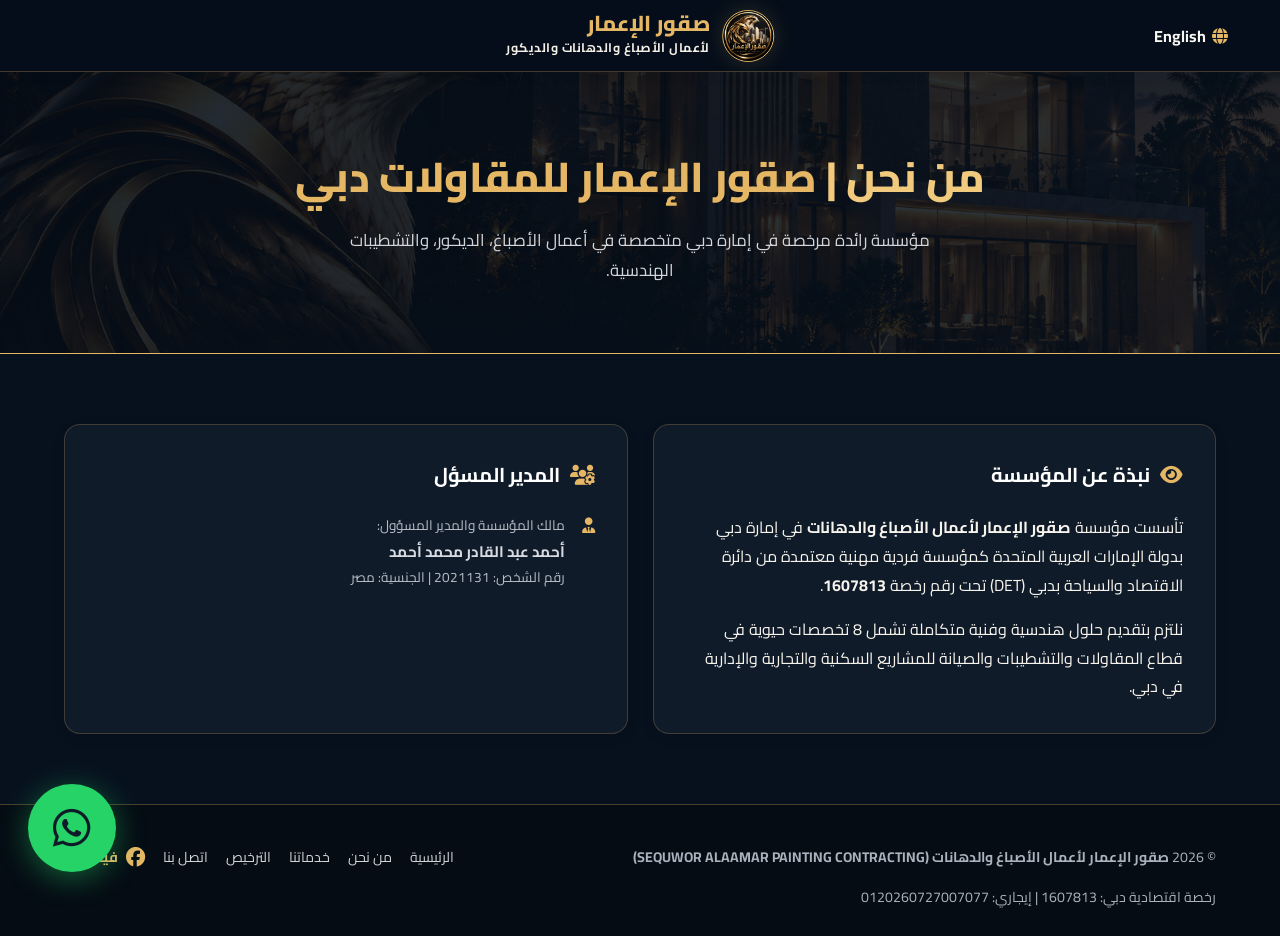
==== commit 502f7db9: "Update about.html" ====
--- a/about.html
+++ b/about.html
@@ -135,7 +135,7 @@
         </div>
 
         <div class="contact-card">
-            <h3><i class="fa-solid fa-users-gear"></i> <span class="ar-only">الإدارة وأطراف الرخصة</span><span class="en-only">Management & License Members</span></h3>
+            <h3><i class="fa-solid fa-users-gear"></i> <span class="ar-only"> المدير المسؤل </span><span class="en-only">Management & License Members</span></h3>
             <ul class="contact-list">
                 <li>
                     <i class="fa-solid fa-user-tie"></i>
